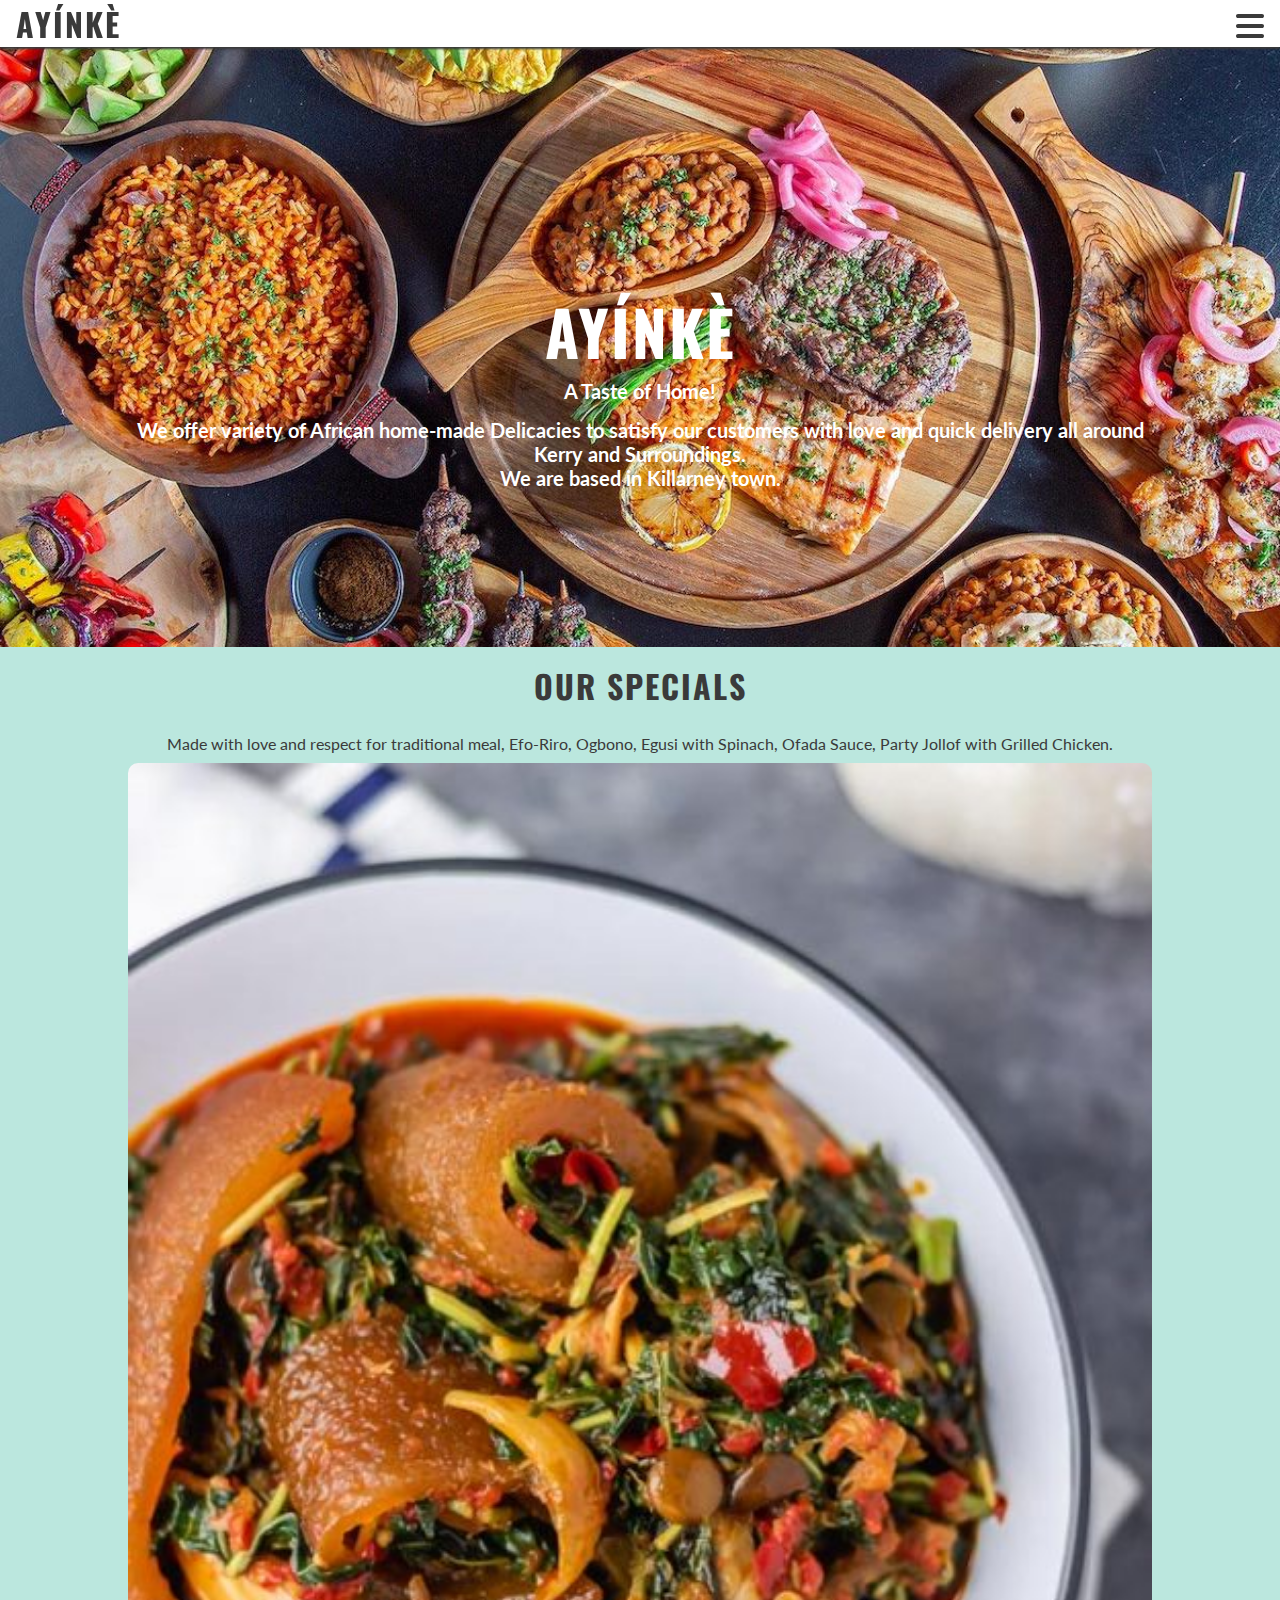
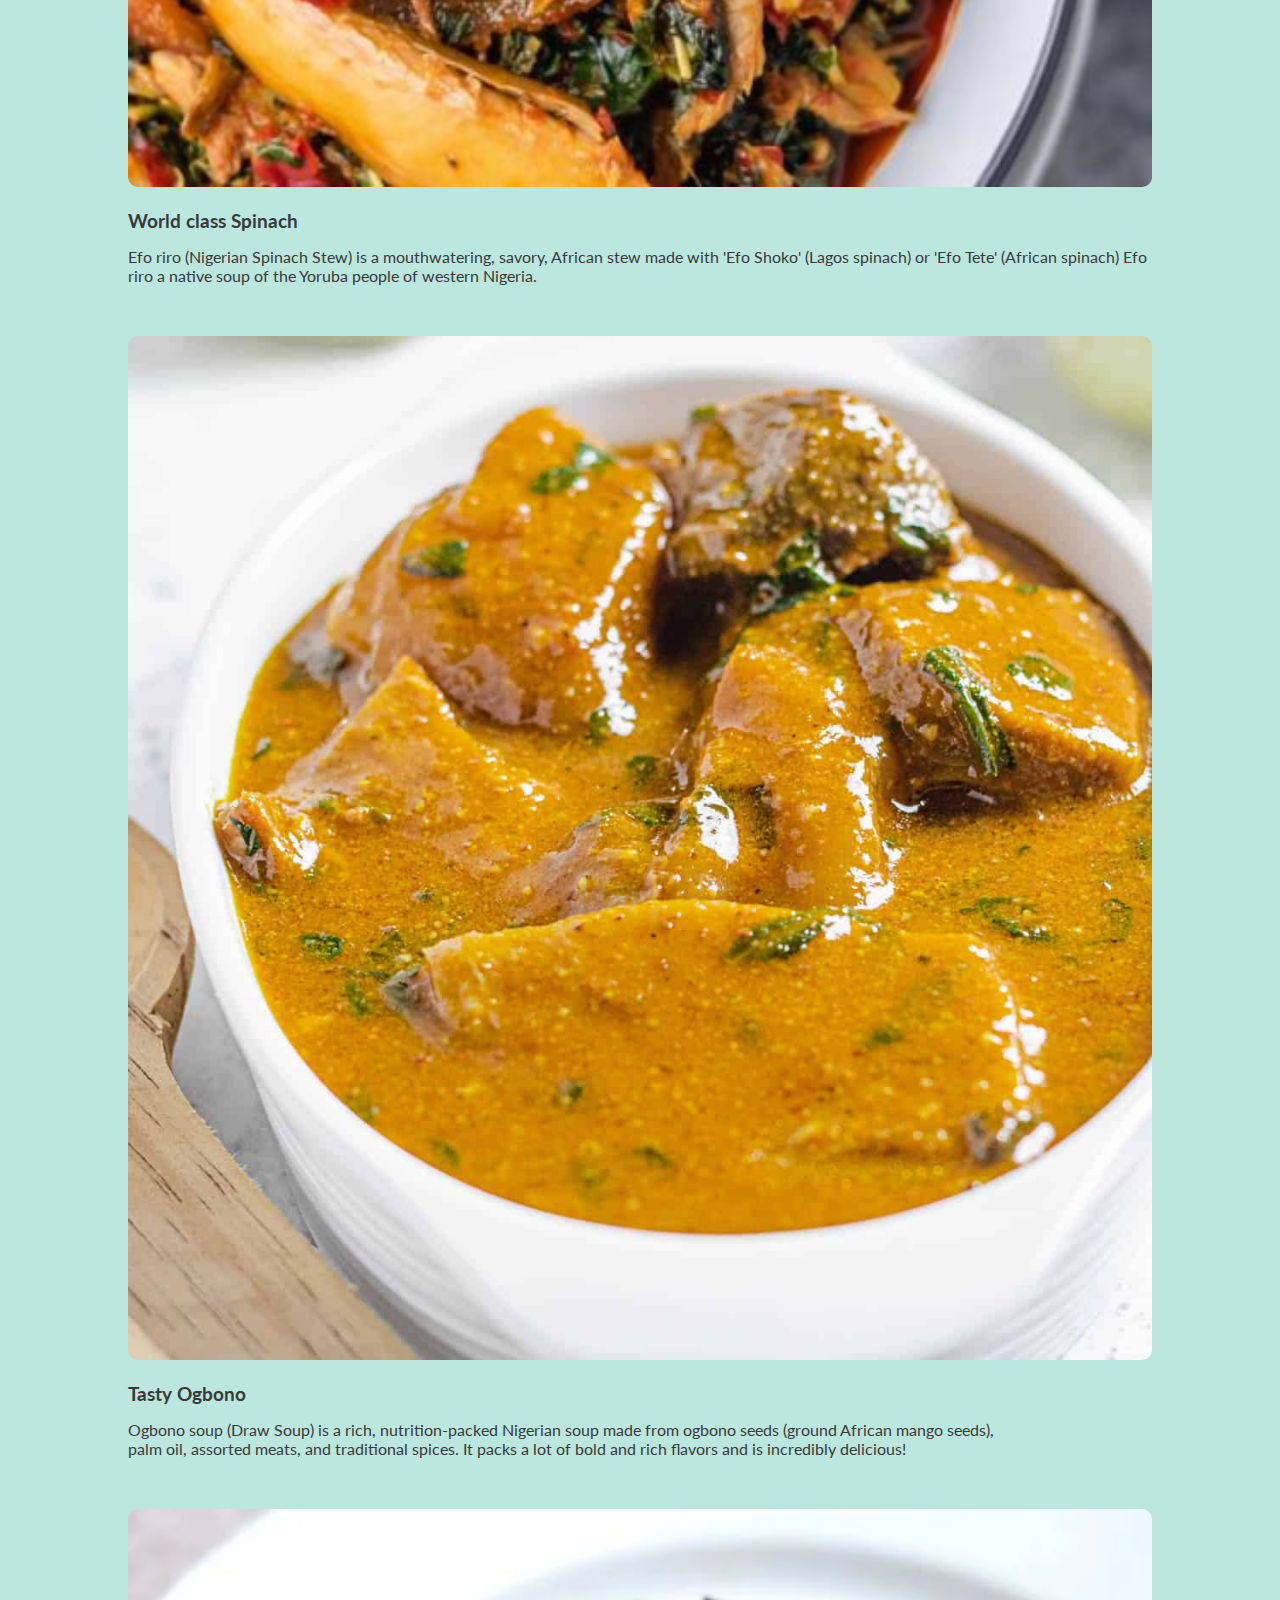
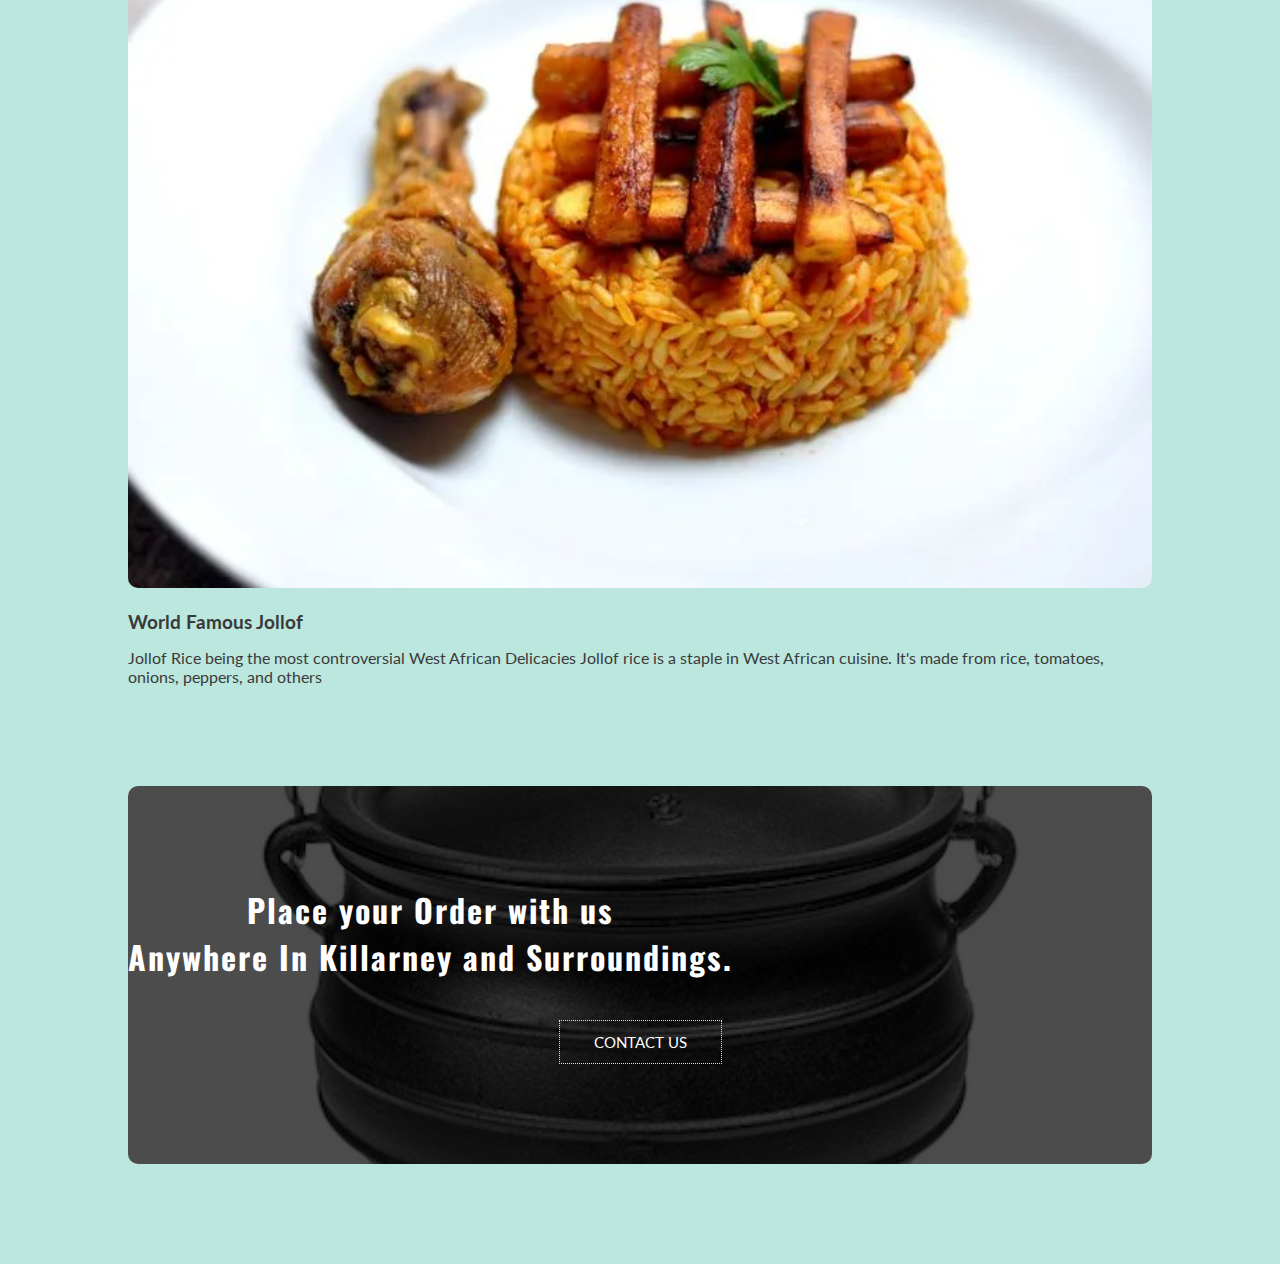
==== index.html @ ab4b932a "add CTA and button and style" ====
<!DOCTYPE html>
<html lang="en">

<head>
    <meta charset="UTF-8">
    <meta http-equiv="X-UA-Compatible" content="IE=edge">
    <meta name="description"
        content="african food, African restaurant in Killarney, Nigerian food, jollof, buy african food in Killarney">
    <meta name="keywords"
        content="Jollof,restaurant,food,Semo,African shop, african food, Poundo Yam, best african restaurant">
    <meta name="viewport" content="width=device-width, initial-scale=1.0">
    <title>Ayínkè</title>

    <!-- Font-Awesome -->
    <link rel="stylesheet" href="https://cdnjs.cloudflare.com/ajax/libs/font-awesome/6.4.0/css/all.min.css">
    <!-- FavIcon -->
    <link rel="apple-touch-icon" sizes="180x180" href="assets/favicon_io/apple-touch-icon.png">
    <link rel="icon" type="image/png" sizes="32x32" href="assets/favicon_io/favicon-32x32.png">
    <link rel="icon" type="image/png" sizes="16x16" href="assets/favicon_io/favicon-16x16.png">
    


    <!-- STYLESHEET -->
    <link rel="stylesheet" href="assets/css/style.css">
</head>

<body>
    <!-- Header -->
    <header>
        <a href="index.html">
            <h1 id="logo">Ayínkè</h1>
        </a>
        <input type="checkbox" id="nav-toggle" name="nav-toggle">
        <label for="nav-toggle" class="nav-toggle-label"><i class="fa-solid fa-bars"></i></label>
        <nav>
            <ul id="menu">
                <li><a href="index.html" class="active">Home</a></li>
                <li><a href="#">Menu</a></li>
                <li><a href="#">Contact</a></li>
                <li><a href="#">About us</a></li>
            </ul>
        </nav>
    </header>

    <!-- Main Content -->
    <main>
        <section id="hero">
            <div id="cover-text">
                <h1>Ayínkè</h1>
                <span>A Taste of Home!</span>
                <p>We offer variety of African home-made Delicacies to satisfy our customers with love and quick
                    delivery
                    all around Kerry and Surroundings.<br> We are based in Killarney town.</p>
            </div>

        </section>

        <section class="specials">
            <h1>Our Specials</h1>
            <p>Made with love and respect for traditional meal, Efo-Riro, Ogbono, Egusi with Spinach, Ofada Sauce, Party Jollof with Grilled Chicken.</p>
            <div class="row">
                <div class="specials-col">
                    <img src="assets/images/eforiro.webp" alt="Efo-Riro">
                    <h3>World class Spinach</h3>
                    <p> Efo riro (Nigerian Spinach Stew) is a mouthwatering, savory, African stew made with 'Efo Shoko'
                       (Lagos spinach) or 'Efo Tete' (African spinach) Efo riro a native soup of the Yoruba people of western Nigeria. </p>
                </div>
    
                <div class="specials-col">
                    <img src="assets/images/Ogbono-soup.webp" alt="ogbono-soup">
                    <h3>Tasty Ogbono</h3>
                    <p>Ogbono soup (Draw Soup) is a rich, nutrition-packed Nigerian soup made from ogbono seeds (ground
                        African mango seeds), <br> palm oil, assorted meats, and traditional spices. It packs a lot of bold
                        and rich flavors and is incredibly delicious!</p>
                </div>
    
                <div class="specials-col">
                    <img class="jollof-img" src="assets/images/partyJollof.webp" alt="jollofRice-img">
                    <h3>World Famous Jollof</h3>
                    <p>Jollof Rice being the most controversial West African Delicacies
                        Jollof rice is a staple in West African cuisine. It's made from rice, tomatoes, onions, peppers, and
                        others</p>
                </div>
    
            </div>
    
        </section>

        <!-- CTA -->

        <section class="cta">
            <h1>Place your Order with us <br> Anywhere In Killarney and Surroundings.</h1>
            <a href="contact.html" class="btn">CONTACT US</a>
        </section>
    </main>


    <!-- Footer -->
    <footer>
        
    </footer>
</body>

</html>
---- assets/css/style.css ----
/* Google font import*/

@import url('https://fonts.googleapis.com/css2?family=Lato:wght@300&family=Montserrat:wght@100;300;400;900&family=Oswald:wght@200;300;400;500;600;700&family=Poppins:wght@100;300;400;500;600;700&family=Ubuntu:wght@300;400;700&display=swap');
/* Asterisk Wildcard Selector to override browser default styles */

* {
    padding: 0;
    margin: 0;
    box-sizing: border-box;
}


:root {

    --primaryColor: linear-gradient(rgba(122, 226, 162, 0.998), rgba(80, 151, 123, 0.88));
    --headerColor: linear-gradient(45deg, rgba(74, 80, 74, 0.916), rgb(33, 67, 33), green);
    --footerColor: #3a3a3a;
    --textColor: #fff;
    --text-box-color: rgba(253, 253, 253, 0.878);
    /* --secondaryTextColor:#f1efef ;*/
    --font-size: 2.5rem !important;
    --AccentGreen: #95f4ab;

    /* Hover shadow */
    --filter-Shadow: drop-shadow(0 0 20px rgba(0, 0, 0, 0.2));


    /* ALIGNMENT */
    --textCenterAlign: center;
    --textRightAlign: right;
    --textLeftAlign: left;

    --display-flex: flex;
    --JC-spaceBtw: space-between;
    --JC-spaceArd: space-around;
    --AlignItems-Baseline: baseline;
    --AlignItems-Center: center;

}

.header-Custom {
    --headerColor: linear-gradient(45deg, rgba(74, 80, 74, 0.916), rgb(33, 67, 33), green);
    --textAlign: center;
    --JC-spaceBtw: space-between;
    --JC-spaceArd: space-around;
    --BG-Color: #ffffff;





}

body {
    /* min-height allows  to strecth larger than Heigth of screen when theres enough content on the screen ; */
    min-height: 100vh;
    display: flex;
    flex-direction: column;
    /* Generic project styles */
    background: #bbe7de;
    color: #3a3a3a;
    font-family: 'Lato', sans-serif;

}

/* HEADER */
header {
    background-color: #fff;
    position: fixed;
    width: 100%;
    z-index: 99;
    padding-inline: 1rem;
    box-shadow: 0 2px 2px var(--footerColor);

    /* To set the toggle add a display flex to here and JC-sBtw */
    display: var(--display-flex);
    justify-content: var(--JC-spaceBtw);
    align-items: var(--AlignItems-Baseline);


}

header a {
    text-decoration: none;
    color: var(--primaryColor);

}

h1{
    display: var(--display-flex);
    text-transform: uppercase;
    color: var(--headerColor);
    font-family: 'Oswald', sans-serif;
    letter-spacing: 2px;
    align-items: var(--AlignItems-Center);
}

#menu{
    letter-spacing: 4px;
    list-style: none;
    font-size: 110%;
    font-weight: 250;

}
#menu >li{
    margin-bottom: 1em;
}

/* NavBar style with toggle dropdown */
/* Add Top: 100% to tell nav to start from bottom of Parent bcos we add flex to the header */
nav{
    position: absolute;
    background-color: inherit;
    width: 100%;
    left: 0;
    padding-inline: 1rem;
    box-shadow: 0 2px 2px var(--footerColor);
    display: none;
    top: 100%;

}

/* NAV Toggle */
#nav-toggle:checked~nav{
    display: block;
}
#nav-toggle{
    display: none;
}
.nav-toggle-label{
    /* cursor: pointer; */
    font-size: 2rem;
    font-weight:100;
}
.active{
    border-bottom: 1px solid var(--footerColor);
}

/* MAIN */
main {
    /* Make main take up Surplus space and push footer down */
    margin-top: 47px;
    flex: 1 0 auto;

}
#hero{
    background: url("../images/hero.webp") no-repeat center center/cover;
    height: 600px;
    width: 100%;
    position: relative;

}
#cover-text {
    
    font-size: 130%;
    position: absolute;
    width: 80%;
    /* color: var(--text-box-color); */
    top: 50%;
    left: 50%;
    transform: translate(-50%, -50%);
    text-align: var(--textCenterAlign);
}

#cover-text h1 {
    display: block;
    color: #fff;
    padding-inline: 15px;
    font-size: 62px;
    line-height: 1.5em;
    margin-top: 90px;

}

#cover-text p, #cover-text span{
    color: #fff;
    font-size: 20px;
    font-weight: bold;

}

/* SPECIALS  */

.specials {
    width: 80%;
    margin: auto;
    text-align: var(--textCenterAlign);
}



.specials-col {
    flex-basis: 31%;
    border-radius: 10px;
    margin-bottom: 5%;
    text-align: var(--textLeftAlign);

}

.specials-col img {
    width: 100%;
    border-radius: 10px;
}

.specials-col p {
    padding-block: 0;
}

.specials-col h3 {
    margin-top: 20px;
    margin-bottom: 15px;
    text-align: var(--textLeftAlign);
}
.specials h1, p{
    margin-top: 5px;
    display: block;
    padding-block: 10px;
    
    /* text-align: center; */
}

/* CTA */

.cta {
    margin: 100px auto;
    width: 80%;
    background-position: center;
    background-size: cover;
    border-radius: 10px;
    padding: 100px 0;
    text-align: var(--textCenterAlign);
    background-image: linear-gradient(rgba(0, 0, 0, 0.7), rgba(0, 0, 0, 0.7)), url("../images/AfricanPot.webp");
}

.cta h1 {
    text-transform:none;
    color: #fff;
    margin-bottom: 40px;
    padding: 0;
}
.btn {
    display: inline-block;
    text-decoration: none;
    color: #fff;
    border: 1px dotted var(--text-box-color);
    padding: 12px 34px;
    font-size: 15px;
    background: transparent;
    position: relative;
    cursor: pointer;

}

.btn:hover {
    border: 1px solid var(--primaryColor);
    background: #bbe7de;
    transition: 1s;

}




footer {
    color: red;
}
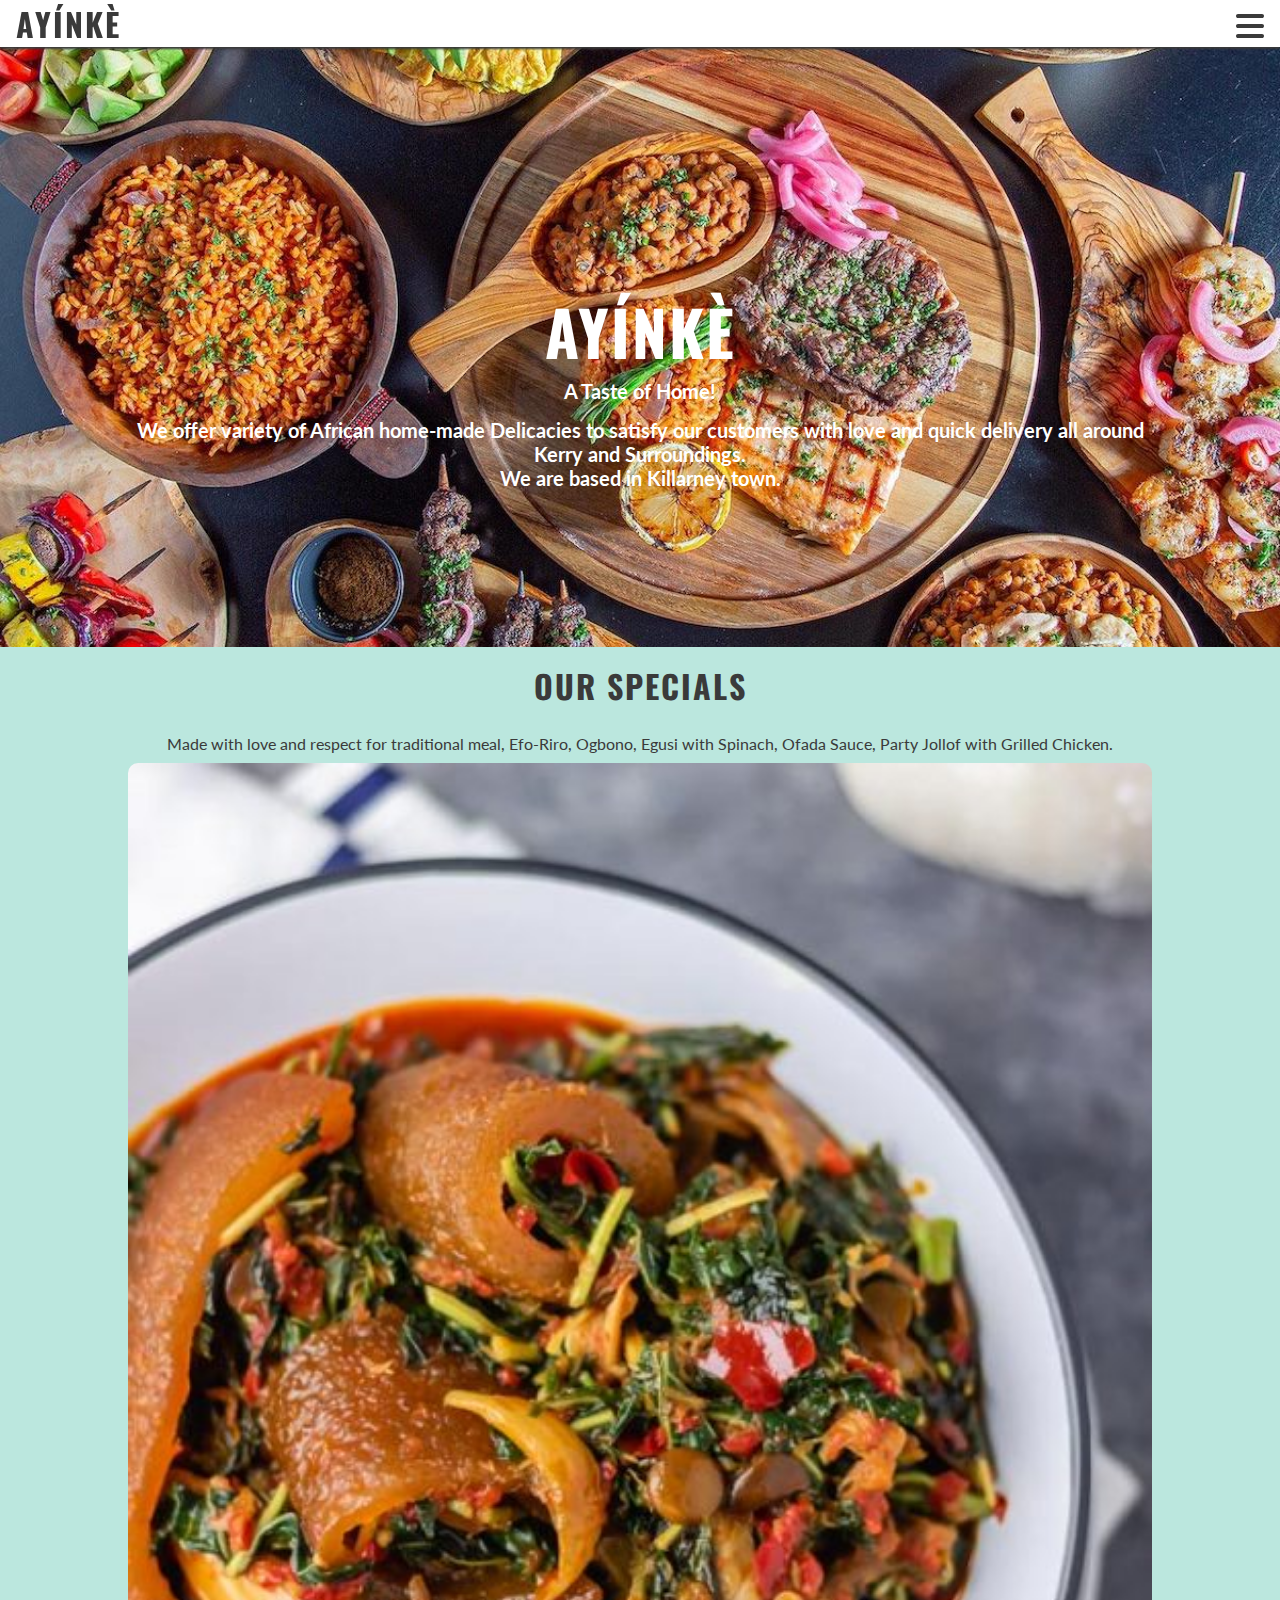
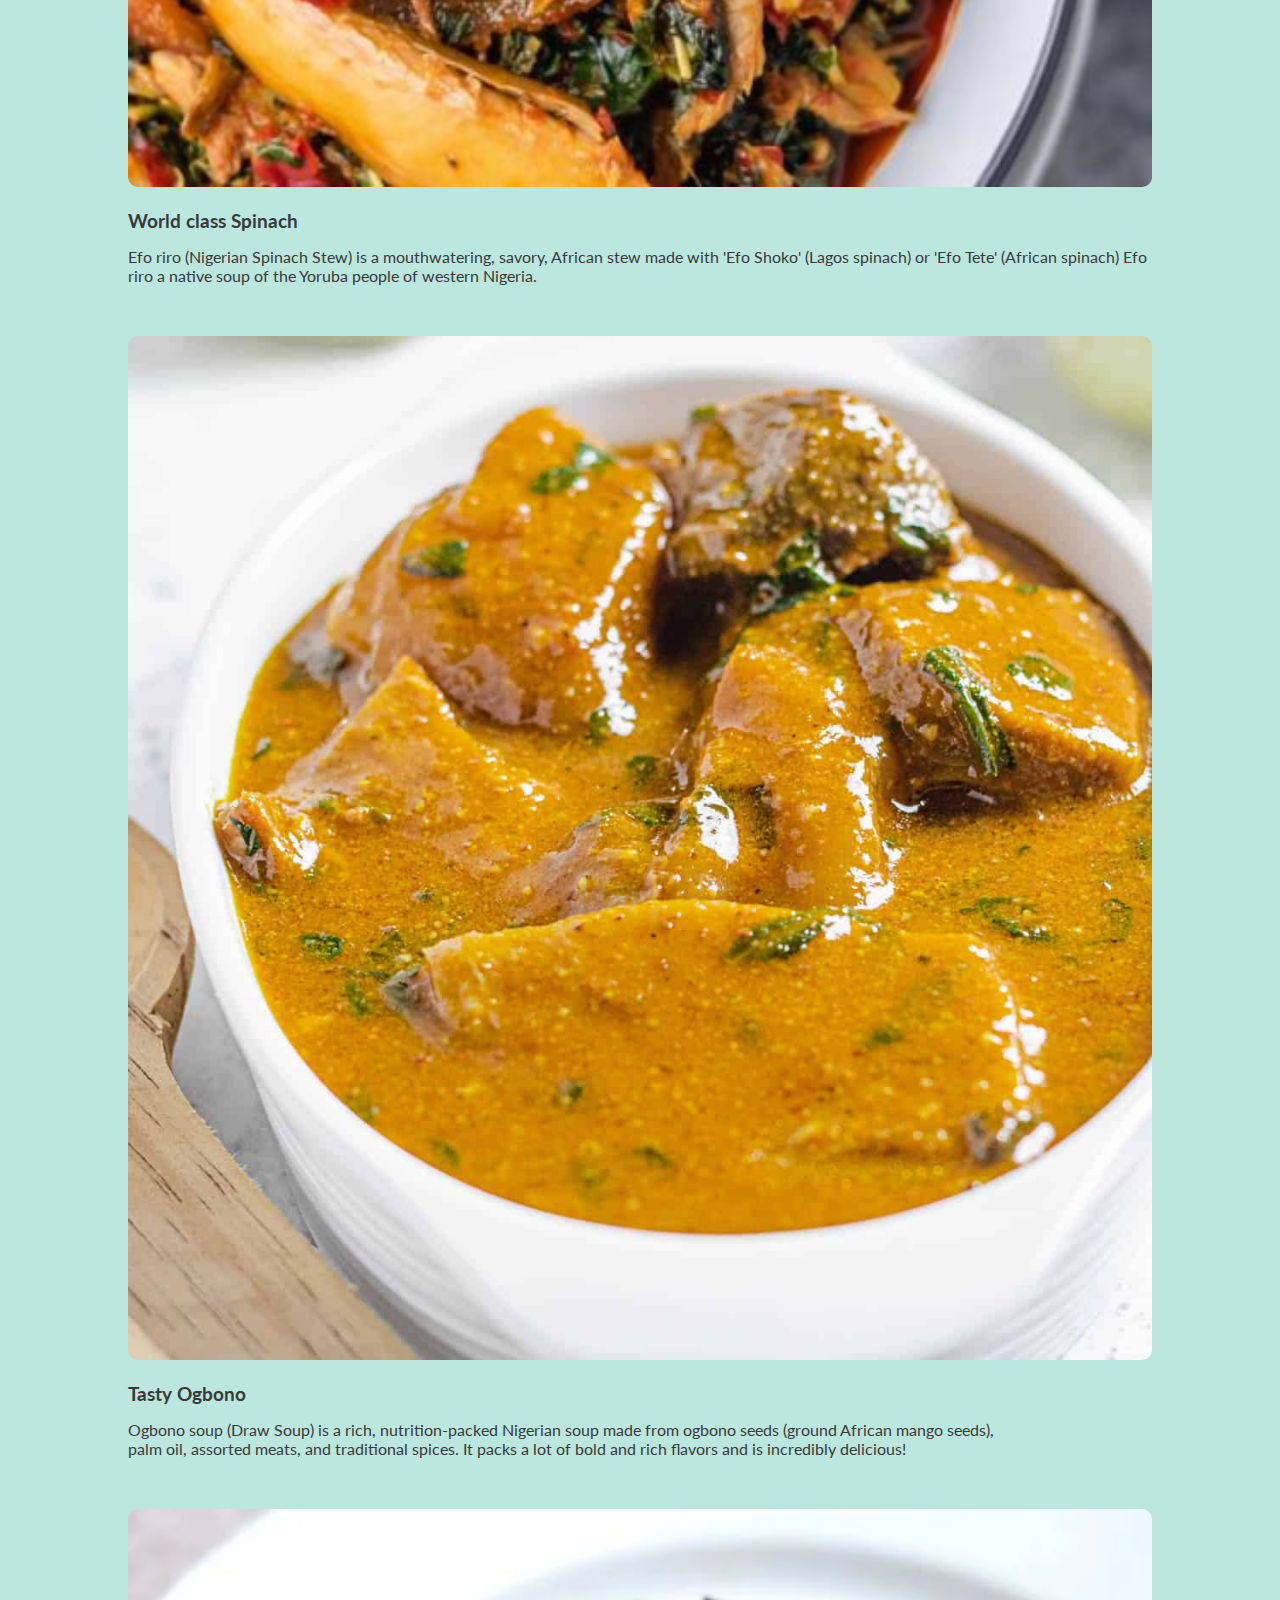
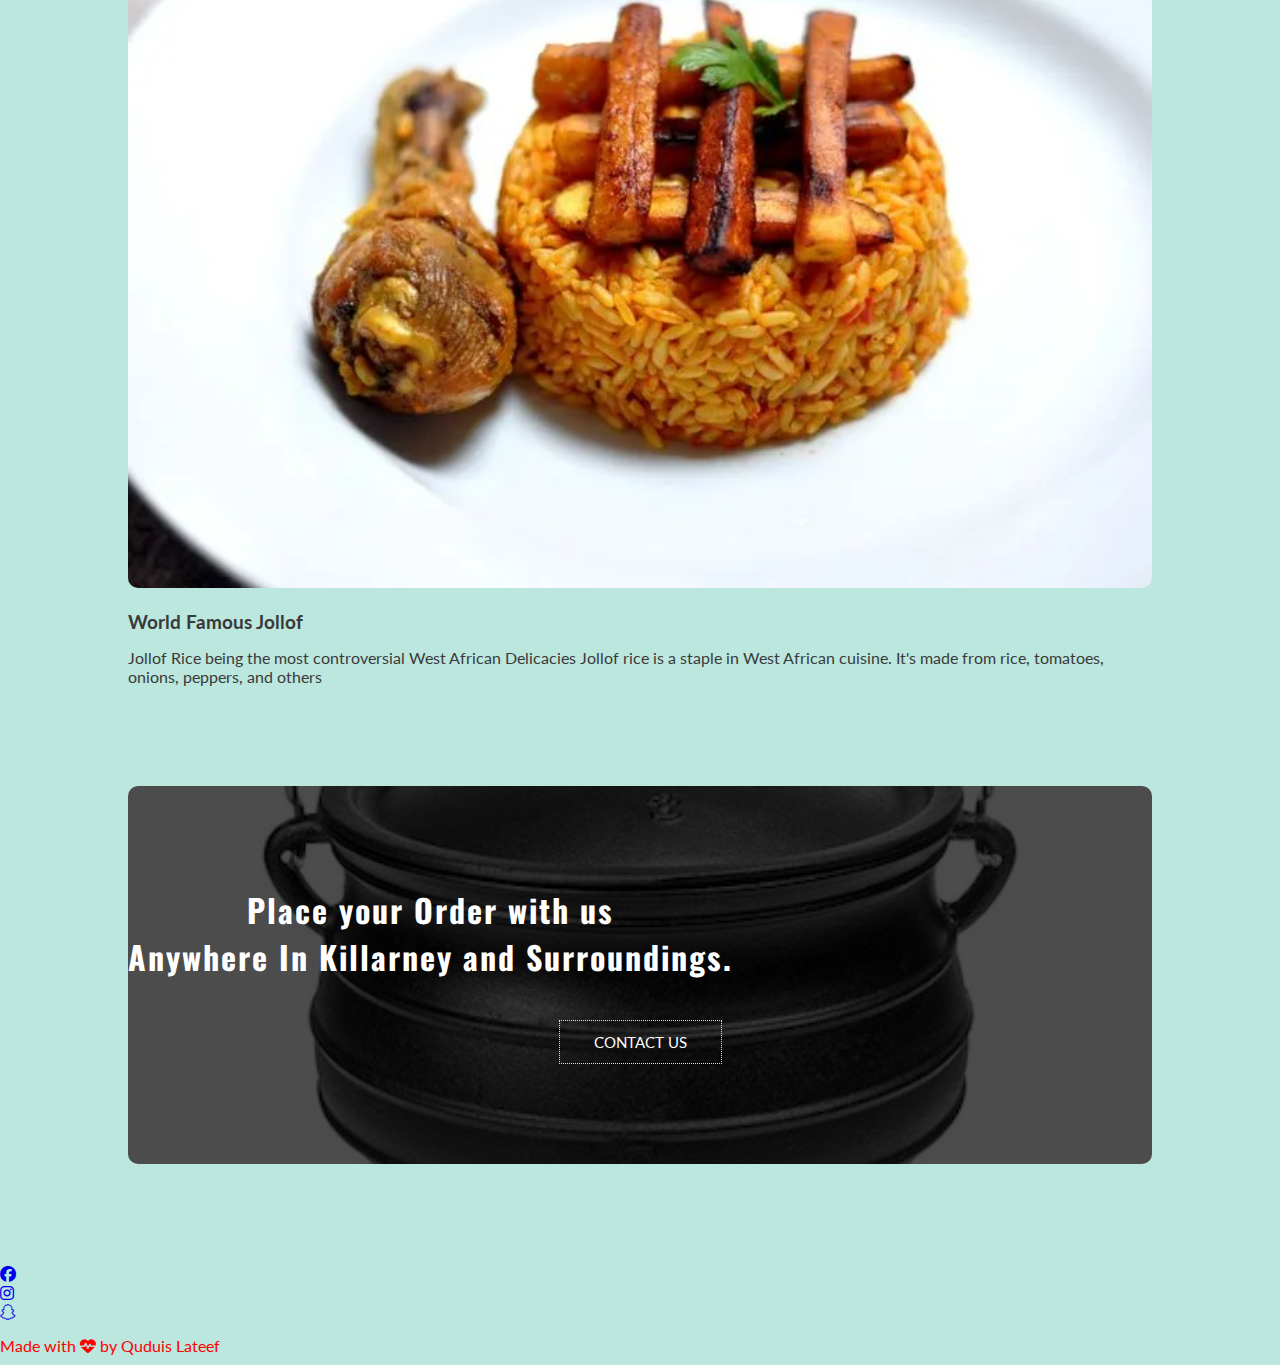
==== commit fa4b66c3: "added footer and social media Icons" ====
--- a/index.html
+++ b/index.html
@@ -96,7 +96,20 @@
 
 
     <!-- Footer -->
-    <footer>
+    <footer class="footer">
+        <ul id="social-networks">
+            <li><a href="https://facebook.com" rel="no opener" target="_blank"
+                    aria-label="Visit our Facebook page(opens in a new tab)"> <i
+                        class="fa fa-brands fa-facebook"></i></a></li>
+            <li><a href="https://instagram.com" rel="no opener" target="_blank"
+                    aria-label="Visit our Instagram page(opens in a new tab)"> <i
+                        class="fa fa-brands fa-instagram"></i></a></li>
+            <li><a href="https://snapchat.com" rel="no opener" target="_blank"
+                    aria-label="Visit our SnapChat page(opens in a new tab)"> <i
+                        class="fa fa-brands fa-snapchat-ghost"></i></a></li>
+
+        </ul>
+        <p>Made with <i class="fa fa-heart-pulse"></i> by Quduis Lateef</p>
         
     </footer>
 </body>
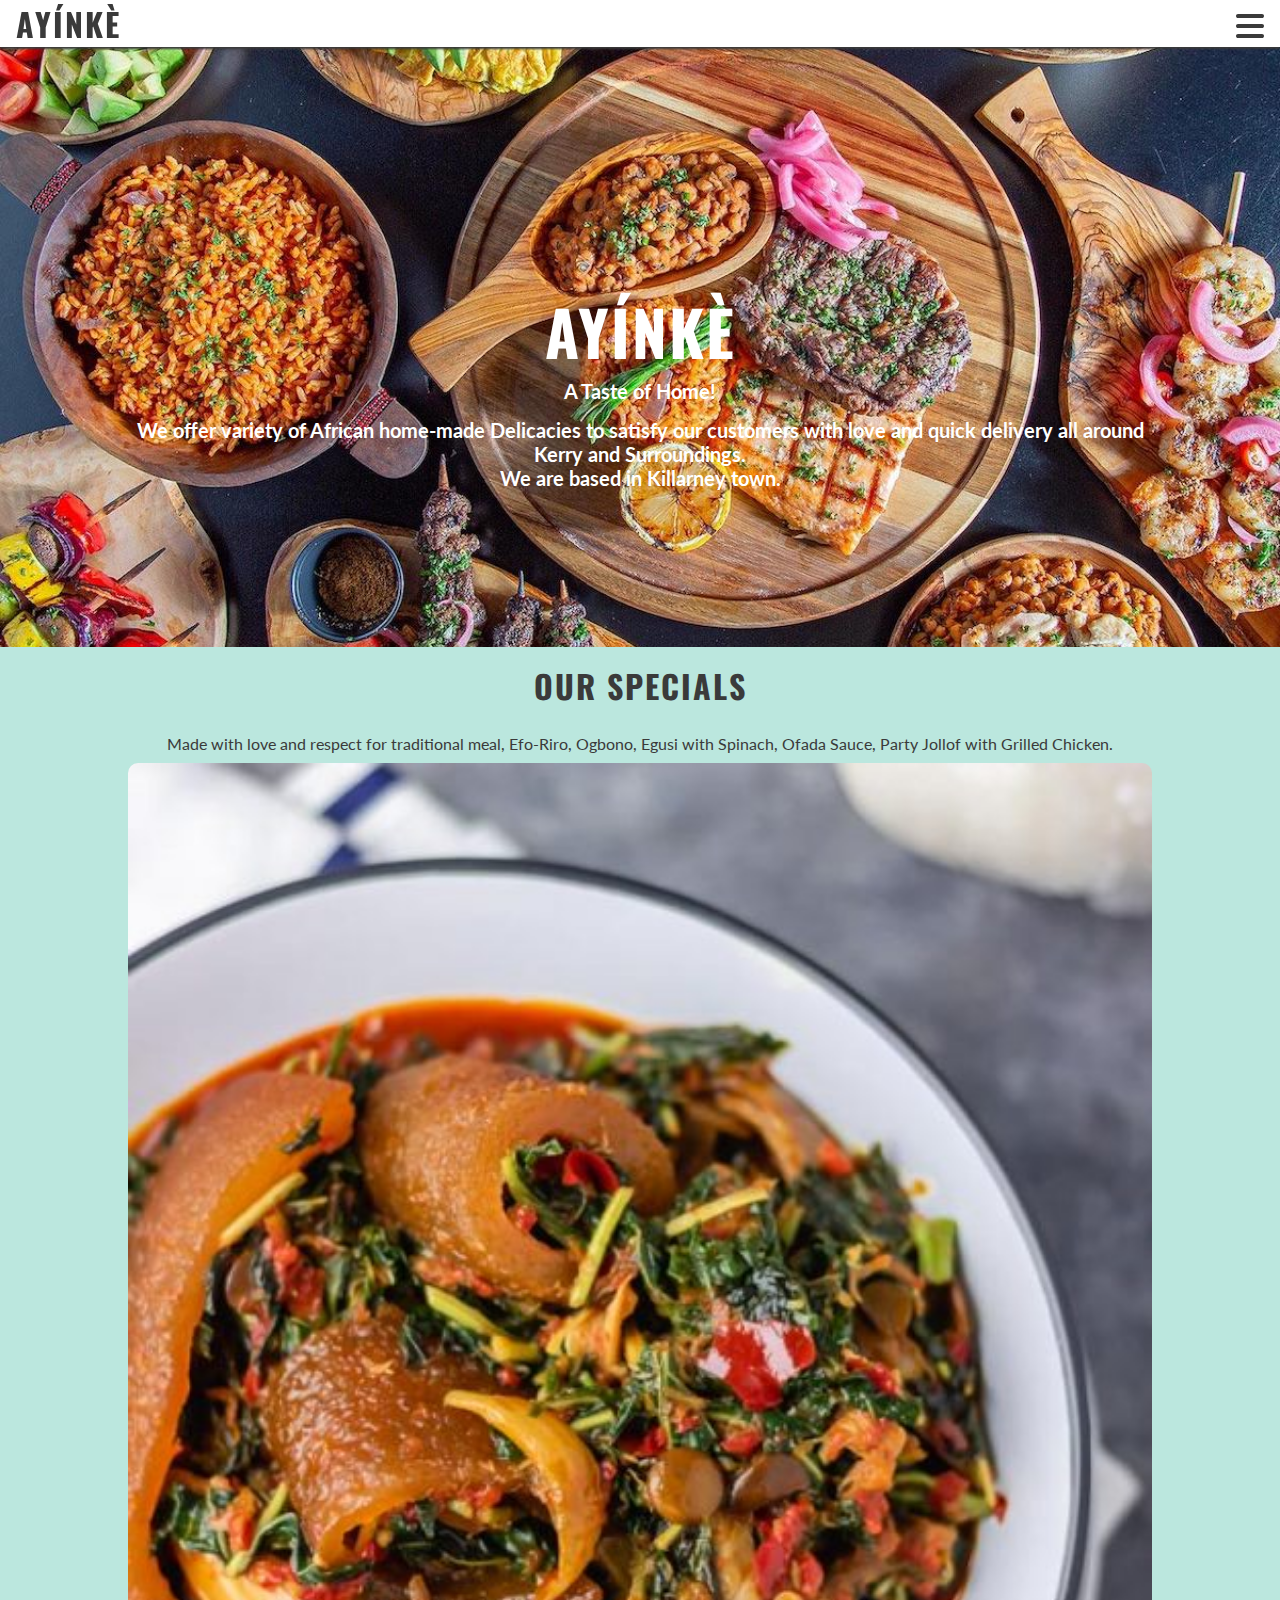
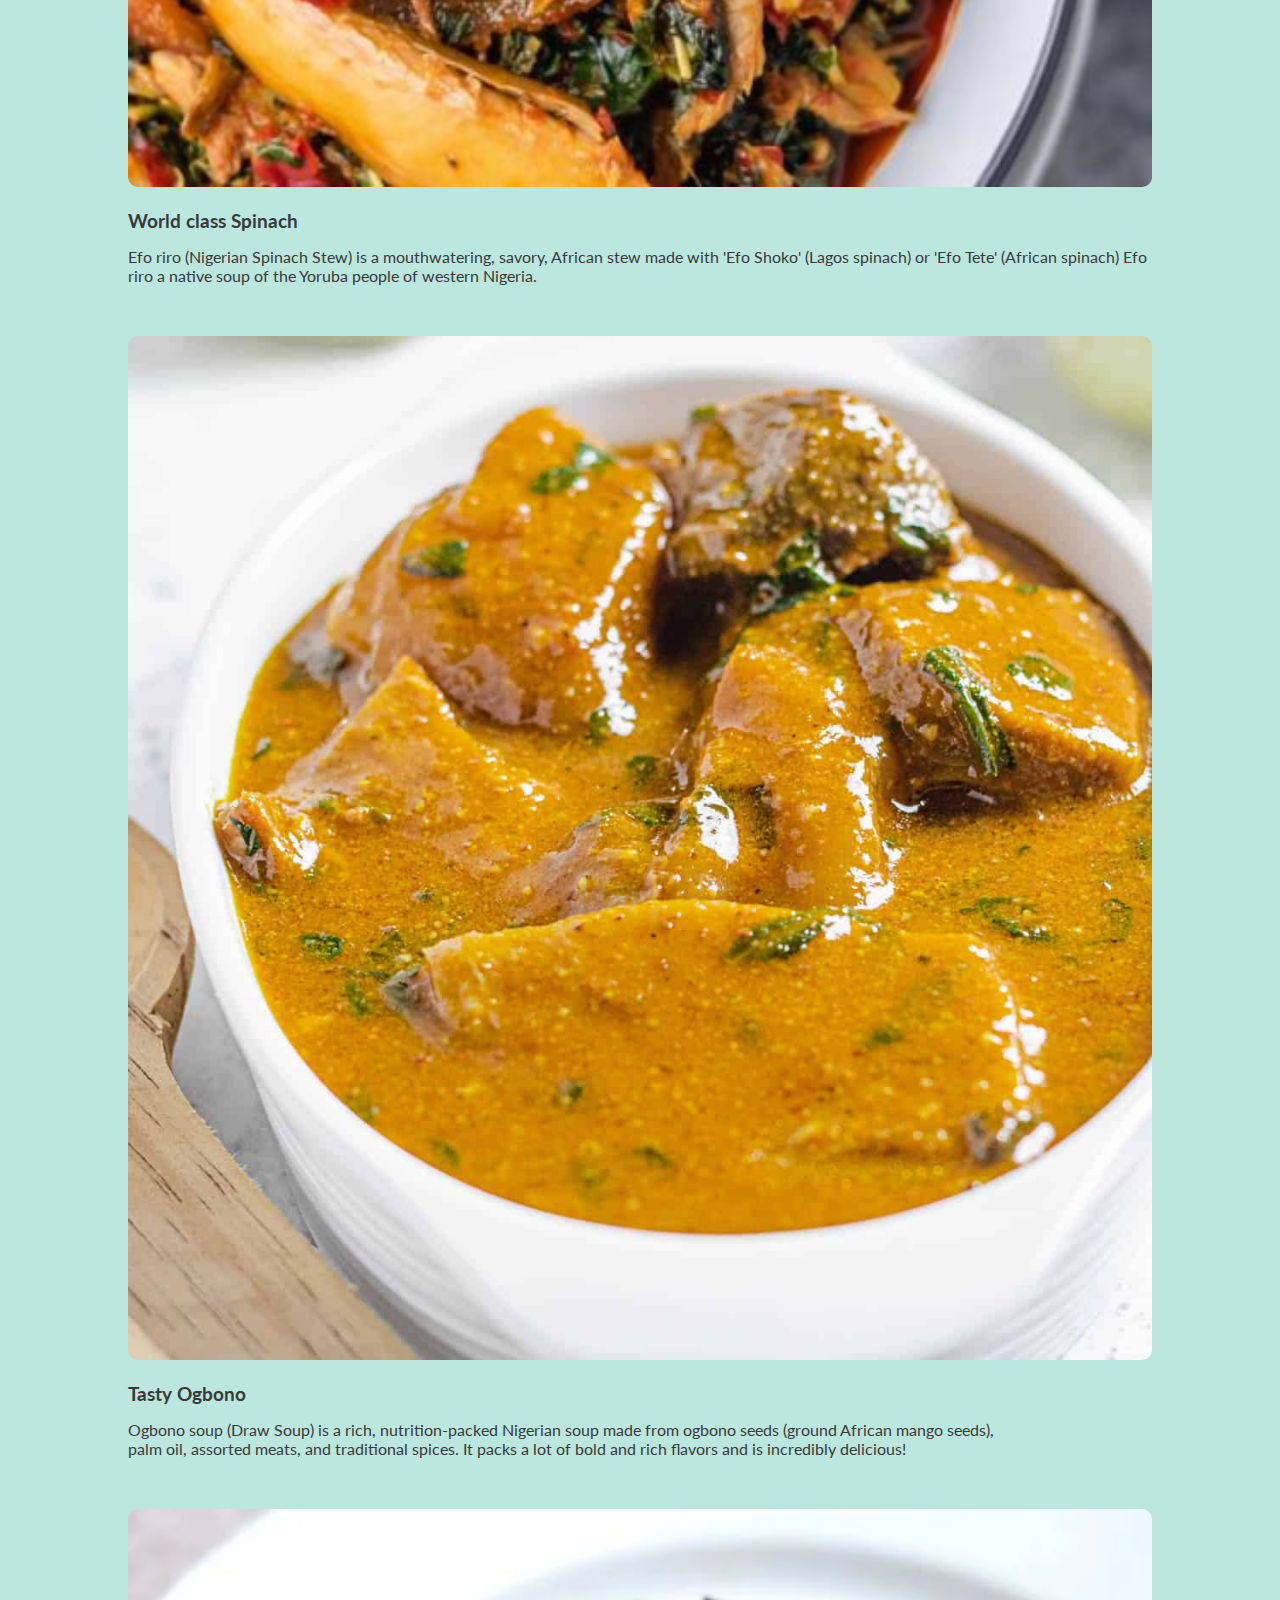
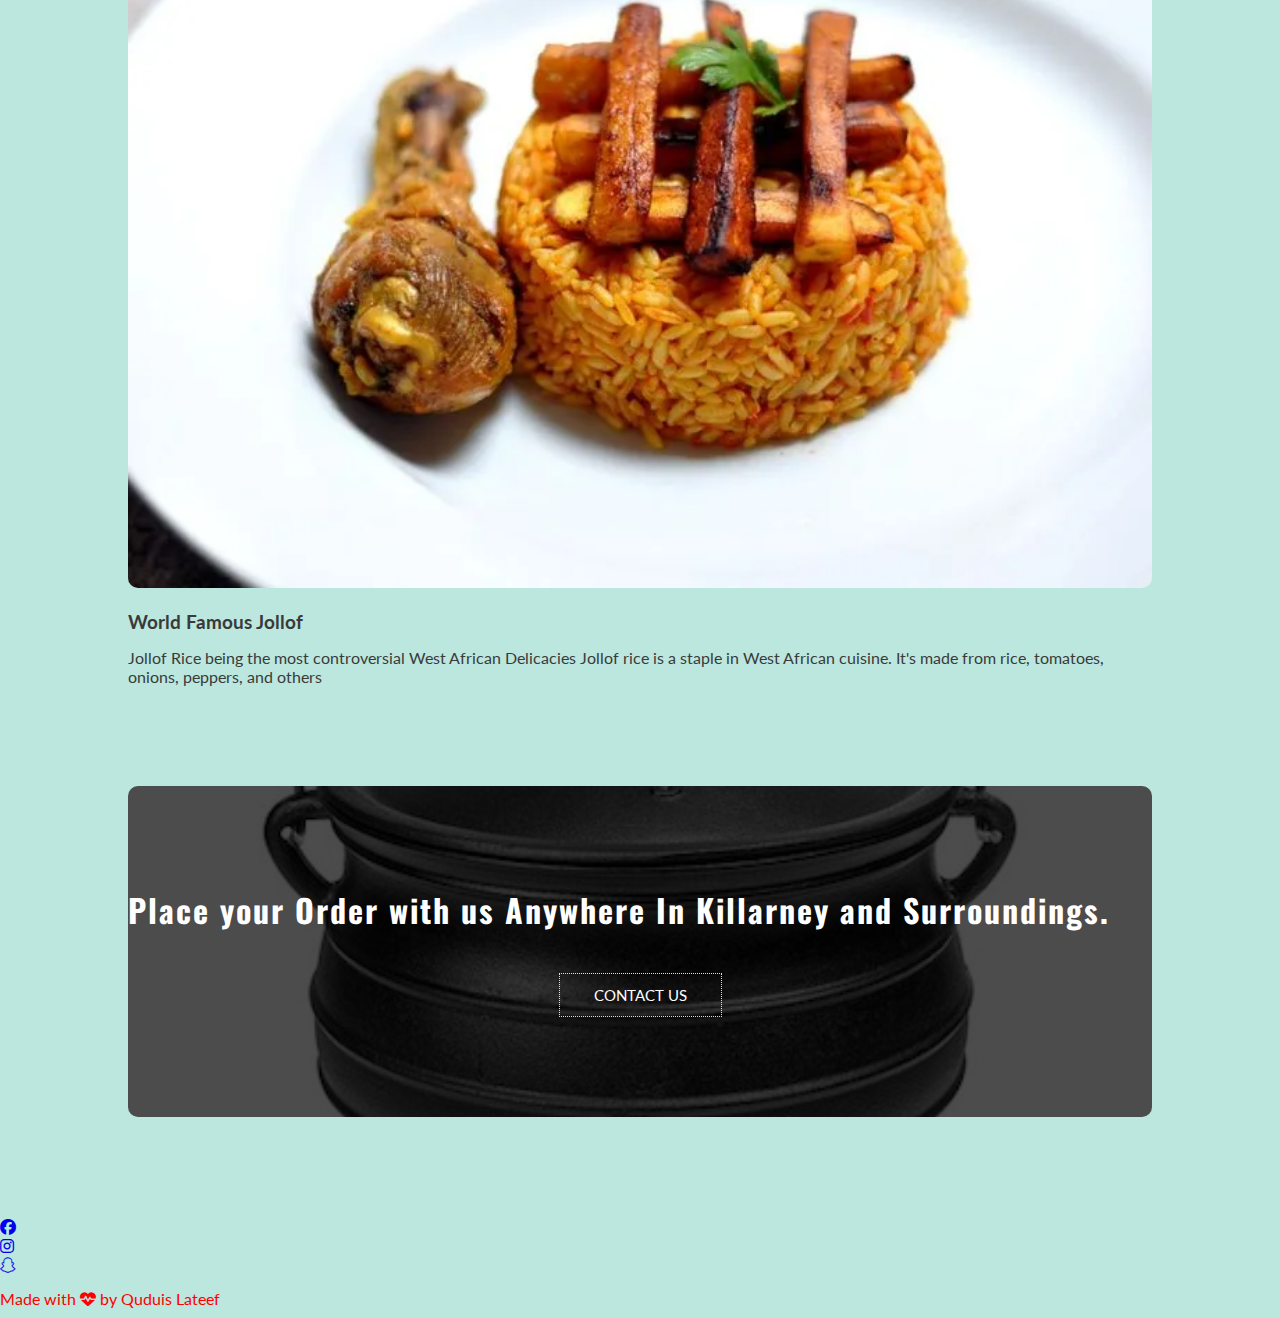
==== commit 30a1b544: "add contact,menu,about section & link to homepage" ====
--- a/index.html
+++ b/index.html
@@ -35,9 +35,9 @@
         <nav>
             <ul id="menu">
                 <li><a href="index.html" class="active">Home</a></li>
-                <li><a href="#">Menu</a></li>
-                <li><a href="#">Contact</a></li>
-                <li><a href="#">About us</a></li>
+                <li><a href="menu.html">Menu</a></li>
+                <li><a href="contact.html">Contact</a></li>
+                <li><a href="about.html">About us</a></li>
             </ul>
         </nav>
     </header>
@@ -89,7 +89,7 @@
         <!-- CTA -->
 
         <section class="cta">
-            <h1>Place your Order with us <br> Anywhere In Killarney and Surroundings.</h1>
+            <h1>Place your Order with us Anywhere In Killarney and Surroundings.</h1>
             <a href="contact.html" class="btn">CONTACT US</a>
         </section>
     </main>
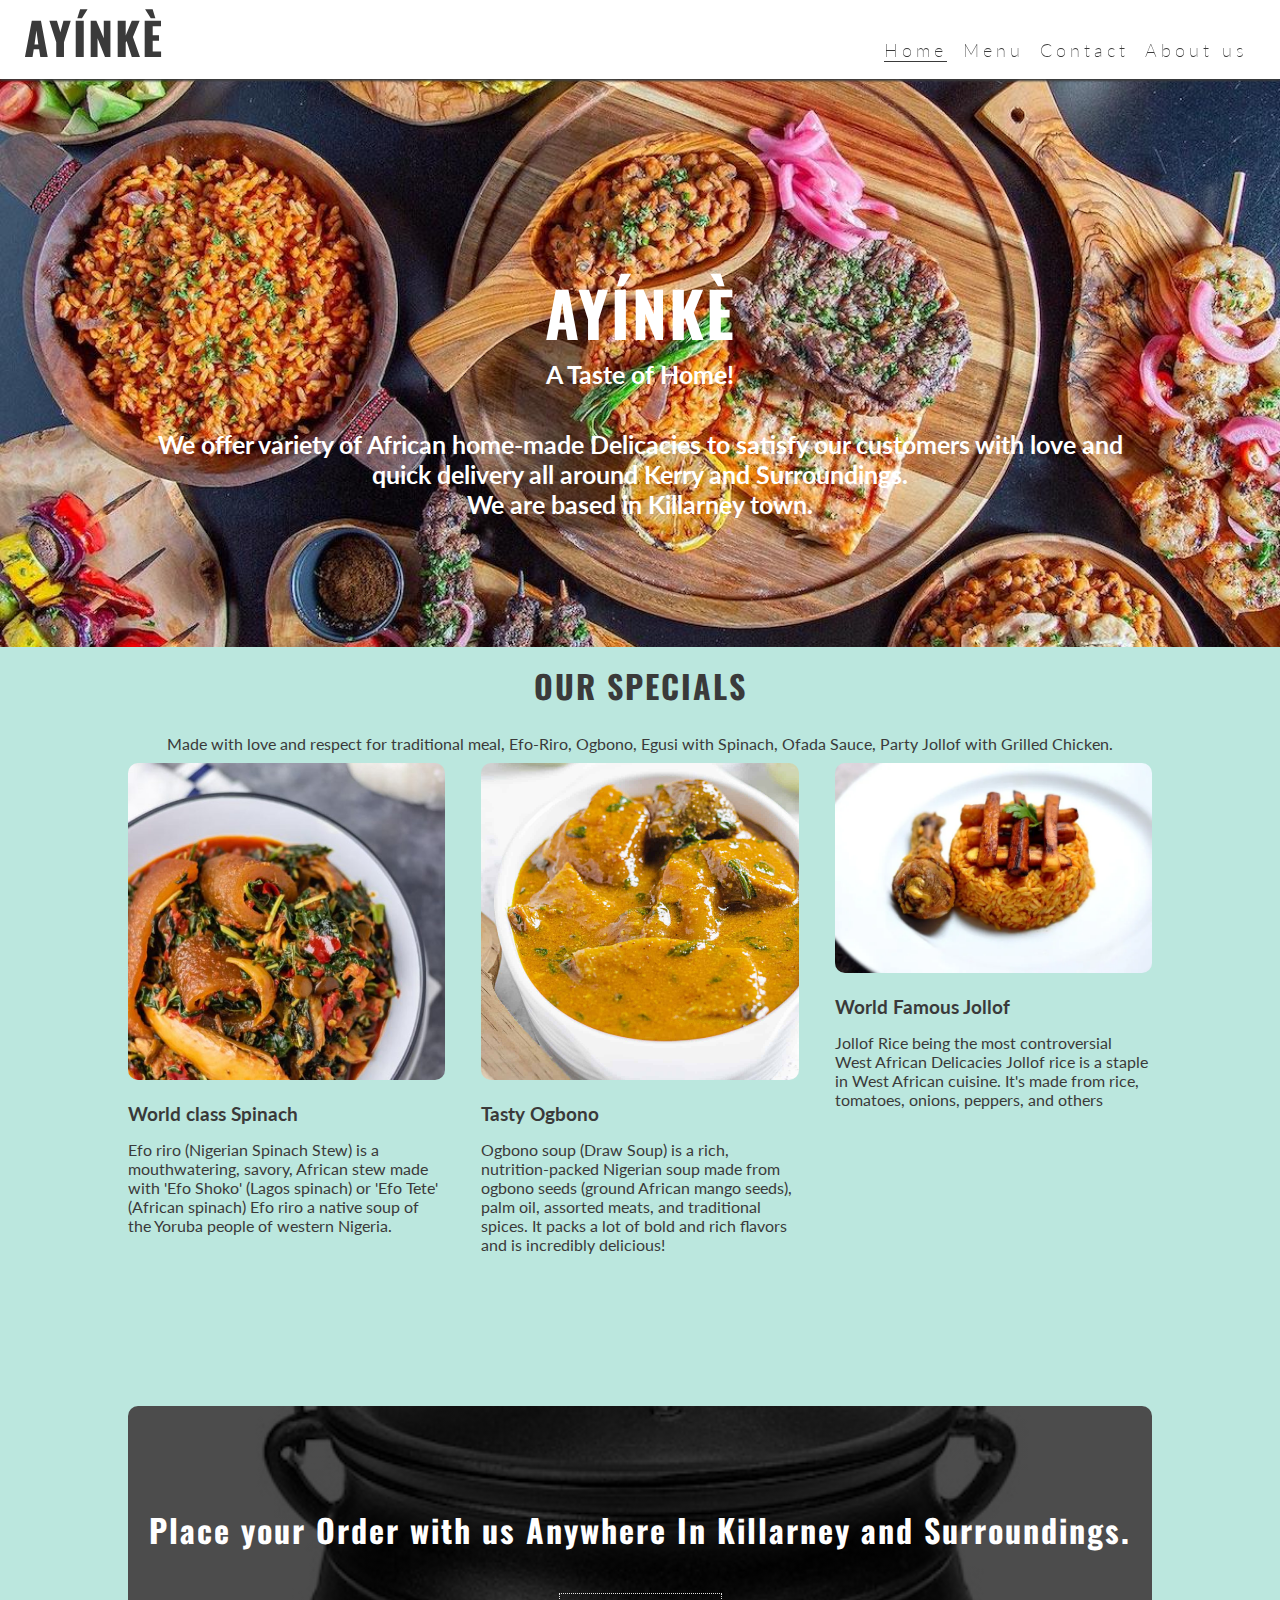
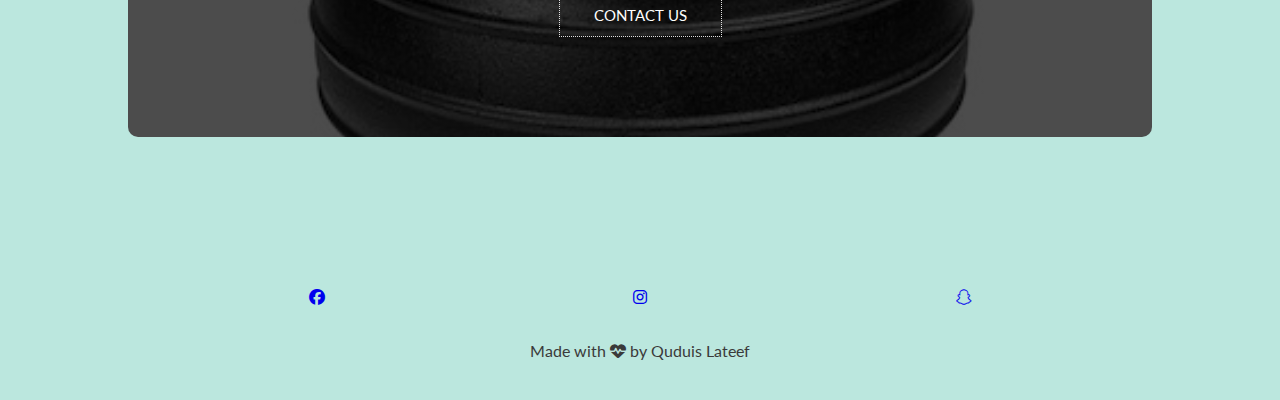
==== commit 55083219: "added class active to contact page" ====
--- a/index.html
+++ b/index.html
@@ -1,6 +1,5 @@
 <!DOCTYPE html>
 <html lang="en">
-
 <head>
     <meta charset="UTF-8">
     <meta http-equiv="X-UA-Compatible" content="IE=edge">
@@ -17,8 +16,6 @@
     <link rel="apple-touch-icon" sizes="180x180" href="assets/favicon_io/apple-touch-icon.png">
     <link rel="icon" type="image/png" sizes="32x32" href="assets/favicon_io/favicon-32x32.png">
     <link rel="icon" type="image/png" sizes="16x16" href="assets/favicon_io/favicon-16x16.png">
-    
-
 
     <!-- STYLESHEET -->
     <link rel="stylesheet" href="assets/css/style.css">
--- a/assets/css/style.css
+++ b/assets/css/style.css
@@ -44,9 +44,6 @@
     --JC-spaceBtw: space-between;
     --JC-spaceArd: space-around;
     --BG-Color: #ffffff;
-
-
-
 
 
 }
@@ -137,6 +134,7 @@
 }
 
 /* MAIN */
+
 main {
     /* Make main take up Surplus space and push footer down */
     margin-top: 47px;
@@ -258,9 +256,188 @@
 
 }
 
-
-
-
-footer {
-    color: red;
-}+/* ----contact us page---- */
+
+.location{
+    width: 80%;
+    margin: auto;
+    padding: 80px 0;
+
+}
+.location iframe{
+    width: 100%;
+}
+.contact-us{
+    width: 80%;
+    margin: auto;
+}
+.contact-col{
+    flex-basis: 48%;
+    margin-bottom: 30px;
+}
+.contact-col div{
+    display: flex;
+    align-items: center;
+    margin-bottom: 40px;
+}
+.contact-col .fa{
+    color: #3a3a3a;
+    font-size: 28px;
+    margin: 10px;
+    margin-right: 30px;
+}
+.contact-col div p{
+    padding: 0;
+}
+.contact-col div h5{
+    font-size: 16px;
+    margin-bottom: 5px;
+    color: #555;
+    font-weight: 400;
+}
+.contact-col input, .contact-col textarea{
+    width: 100%;
+    padding: 15px;
+    border: 1px soild #ccc;
+    margin-bottom: 17px;
+    outline: none;
+    box-sizing: border-box;
+}
+/* SUB-HEADER */
+.sub-header {
+    background: url("../images/hero.webp") no-repeat center center/cover;
+    height: 200px;
+    width: 100%;
+    position: relative;
+    display: flex;
+    justify-content: var(--AlignItems-Center);
+    font-size: 150%;
+    font-weight: 400;
+
+
+}
+
+.sub-header h1{
+    margin-top: 80px;
+}
+
+
+
+
+
+/* FOOTER */
+
+.footer {
+    width: 100%;
+    text-align: center;
+    padding: 30px 0;
+}
+
+.footer h4 {
+    margin-bottom: 25px;
+    margin-top: 20px;
+    font-weight: 600;
+
+}
+
+.fa-heart-pulse {
+    color: inherit;
+}
+
+
+
+#social-networks {
+    text-align: center;
+    padding: 20px 0;
+    display: flex;
+    justify-content: space-evenly;
+    list-style-type: none;
+}
+
+
+/* Media Query: tablet and larger screen (768px and up) */
+
+@media screen and (min-width: 768px){
+    nav{
+       display: block;
+       box-shadow: none;
+       width: fit-content;
+       position: relative;
+       padding-right: 1em;
+       
+       
+    }
+    #menu{
+        display: var(--display-flex);
+    } 
+
+
+    #menu > li{
+        padding-left: 1rem;
+    
+    }
+
+    #logo {
+        font-size: 280%;
+        line-height: 75px;
+        margin: 0 0.5rem;
+    }
+    .nav-toggle-label{
+        display: none;
+    }
+    
+    /* #hero */
+    #cover-text > h1{
+        display: block;
+        justify-content: center;
+        text-align: center;
+    
+    }
+    #cover-text > p, #cover-text > span{
+        margin-top: 40px;
+        padding: 0 25px;
+        font-size: 25px;
+    }
+
+    .cta h1 {
+        text-transform:none;
+        display: block;
+        color: #fff;
+        margin-bottom: 40px;
+        padding: 0;
+    }
+
+    /* SPECIALS */
+    .row{
+        display: flex;
+        justify-content: space-between;
+        /* align-items: flex-end; */
+        
+    }
+    
+    
+}
+/* Media Query: small PC and larger screen (992px and up) */
+
+@media screen and (min-width:992px){
+    #menu a:hover{
+        border-bottom: 1px solid #3a3a3a;
+    }
+    #cover-text{
+        width: 80%;
+
+
+    }
+
+    /* CTA */
+
+    .cta h1{
+        display: block;
+    }
+    /* #cover-text {
+        width: 500px;
+        width: fit-content;
+        
+    } */
+    
+}
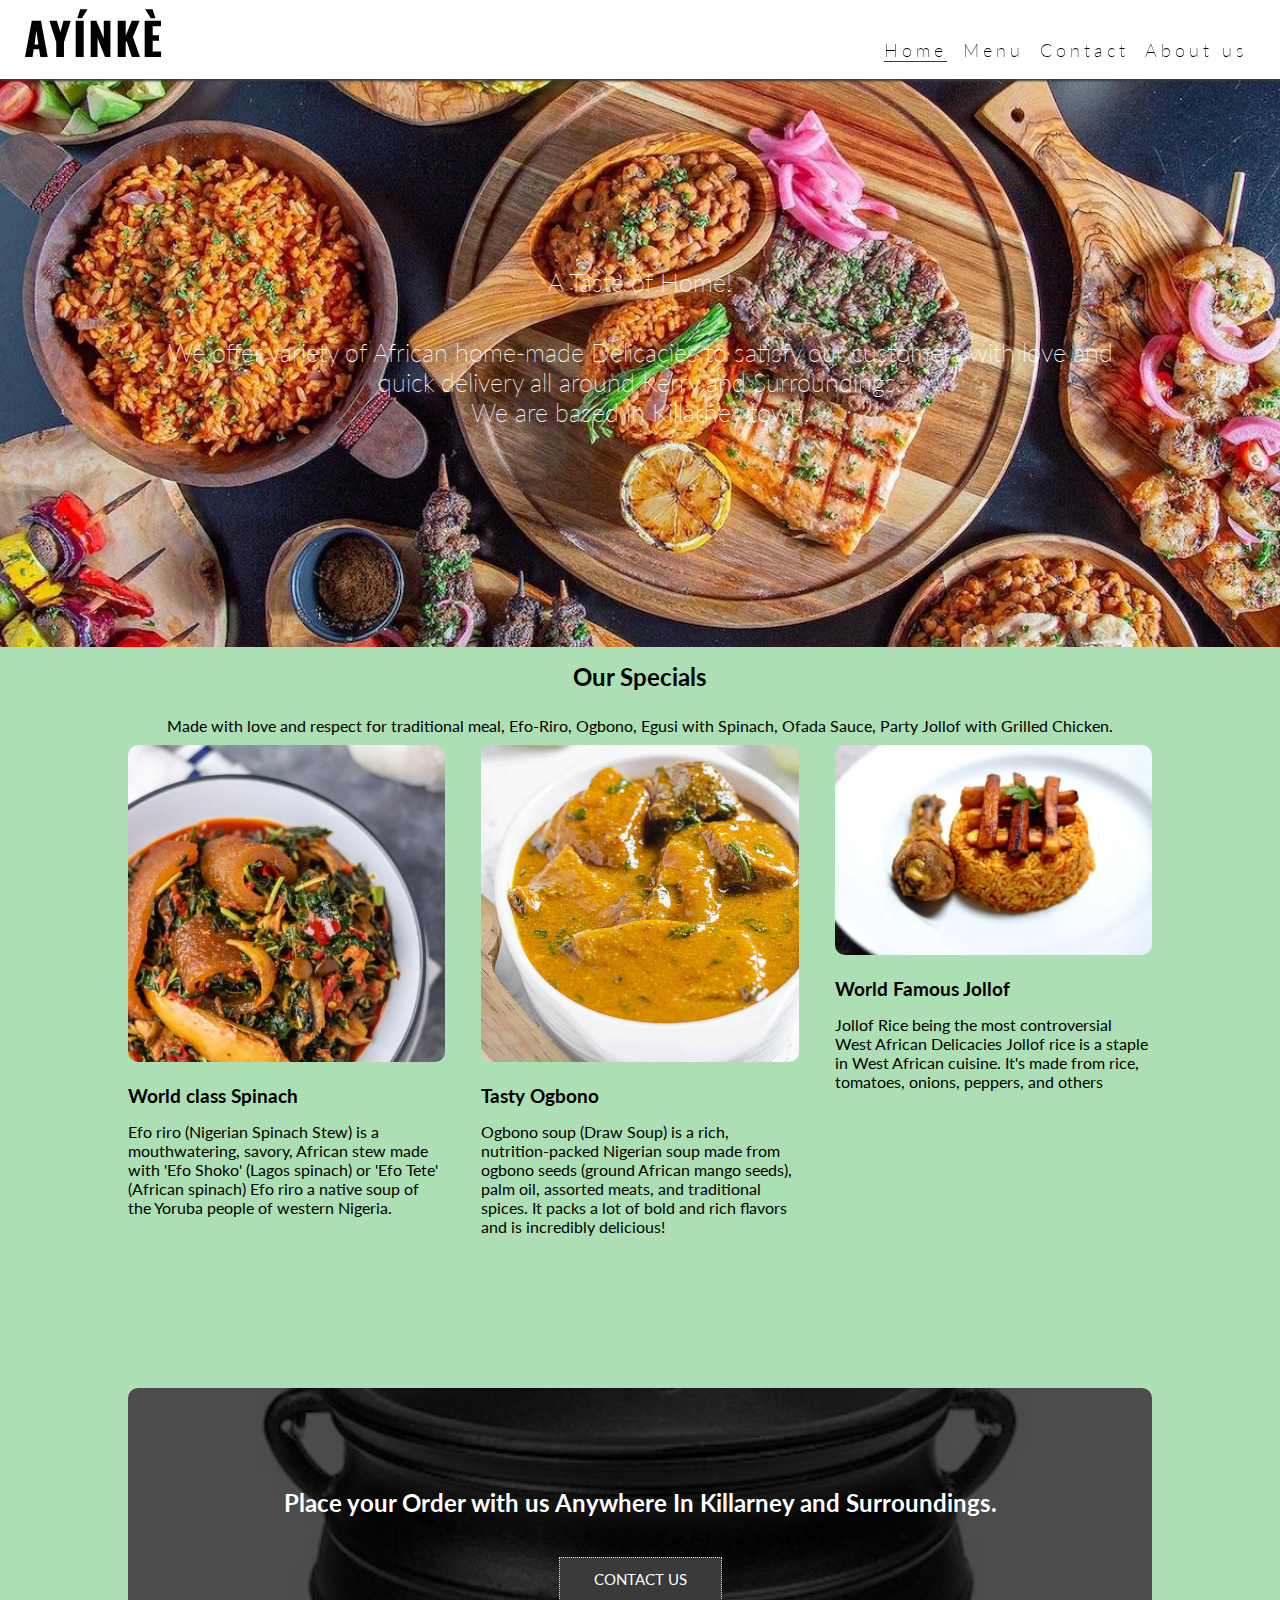
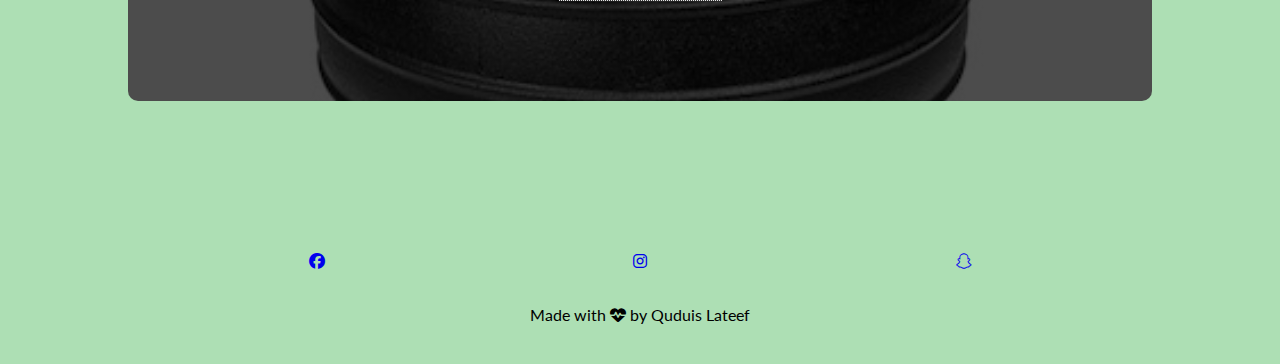
==== commit 6dff230c: "remove comment from navbar" ====
--- a/index.html
+++ b/index.html
@@ -43,7 +43,6 @@
     <main>
         <section id="hero">
             <div id="cover-text">
-                <h1>Ayínkè</h1>
                 <span>A Taste of Home!</span>
                 <p>We offer variety of African home-made Delicacies to satisfy our customers with love and quick
                     delivery
@@ -53,7 +52,7 @@
         </section>
 
         <section class="specials">
-            <h1>Our Specials</h1>
+            <h2>Our Specials</h2>
             <p>Made with love and respect for traditional meal, Efo-Riro, Ogbono, Egusi with Spinach, Ofada Sauce, Party Jollof with Grilled Chicken.</p>
             <div class="row">
                 <div class="specials-col">
@@ -86,7 +85,7 @@
         <!-- CTA -->
 
         <section class="cta">
-            <h1>Place your Order with us Anywhere In Killarney and Surroundings.</h1>
+            <h2>Place your Order with us Anywhere In Killarney and Surroundings.</h2>
             <a href="contact.html" class="btn">CONTACT US</a>
         </section>
     </main>
--- a/assets/css/style.css
+++ b/assets/css/style.css
@@ -43,19 +43,25 @@
     --textAlign: center;
     --JC-spaceBtw: space-between;
     --JC-spaceArd: space-around;
+    --JC-center: center;
     --BG-Color: #ffffff;
-
-
+}
+
+.bodyCustom {
+    --vh: 100vh;
+    --Font-Family: 'Lato', sans-serif;
+    display: var(--display-flex);
+    --background: #bbe7de;
 }
 
 body {
     /* min-height allows  to strecth larger than Heigth of screen when theres enough content on the screen ; */
-    min-height: 100vh;
+    min-height: var(--vh);
     display: flex;
     flex-direction: column;
     /* Generic project styles */
     background: #bbe7de;
-    color: #3a3a3a;
+    /* color: #3a3a3a; */
     font-family: 'Lato', sans-serif;
 
 }
@@ -83,7 +89,7 @@
 
 }
 
-h1{
+h1 {
     display: var(--display-flex);
     text-transform: uppercase;
     color: var(--headerColor);
@@ -92,20 +98,21 @@
     align-items: var(--AlignItems-Center);
 }
 
-#menu{
+#menu {
     letter-spacing: 4px;
     list-style: none;
     font-size: 110%;
     font-weight: 250;
 
 }
-#menu >li{
+
+#menu>li {
     margin-bottom: 1em;
 }
 
 /* NavBar style with toggle dropdown */
 /* Add Top: 100% to tell nav to start from bottom of Parent bcos we add flex to the header */
-nav{
+nav {
     position: absolute;
     background-color: inherit;
     width: 100%;
@@ -118,18 +125,21 @@
 }
 
 /* NAV Toggle */
-#nav-toggle:checked~nav{
+#nav-toggle:checked~nav {
     display: block;
 }
-#nav-toggle{
+
+#nav-toggle {
     display: none;
 }
-.nav-toggle-label{
+
+.nav-toggle-label {
     /* cursor: pointer; */
     font-size: 2rem;
-    font-weight:100;
-}
-.active{
+    font-weight: 100;
+}
+
+.active {
     border-bottom: 1px solid var(--footerColor);
 }
 
@@ -141,15 +151,17 @@
     flex: 1 0 auto;
 
 }
-#hero{
+
+#hero {
     background: url("../images/hero.webp") no-repeat center center/cover;
     height: 600px;
     width: 100%;
     position: relative;
 
 }
+
 #cover-text {
-    
+
     font-size: 130%;
     position: absolute;
     width: 80%;
@@ -170,10 +182,13 @@
 
 }
 
-#cover-text p, #cover-text span{
+#cover-text p,
+#cover-text span {
     color: #fff;
     font-size: 20px;
-    font-weight: bold;
+    margin-top: 0;
+    text-align: var(--JC-spaceArd);
+    font-weight: 200;
 
 }
 
@@ -209,11 +224,13 @@
     margin-bottom: 15px;
     text-align: var(--textLeftAlign);
 }
-.specials h1, p{
+
+.specials h2,
+p {
     margin-top: 5px;
     display: block;
     padding-block: 10px;
-    
+
     /* text-align: center; */
 }
 
@@ -230,12 +247,13 @@
     background-image: linear-gradient(rgba(0, 0, 0, 0.7), rgba(0, 0, 0, 0.7)), url("../images/AfricanPot.webp");
 }
 
-.cta h1 {
-    text-transform:none;
+.cta h2 {
+    text-transform: none;
     color: #fff;
     margin-bottom: 40px;
     padding: 0;
 }
+
 .btn {
     display: inline-block;
     text-decoration: none;
@@ -243,7 +261,7 @@
     border: 1px dotted var(--text-box-color);
     padding: 12px 34px;
     font-size: 15px;
-    background: transparent;
+    background: var(--footerColor);
     position: relative;
     cursor: pointer;
 
@@ -258,44 +276,53 @@
 
 /* ----contact us page---- */
 
-.location{
+.location {
     width: 80%;
     margin: auto;
     padding: 80px 0;
 
 }
-.location iframe{
-    width: 100%;
-}
-.contact-us{
+
+.location iframe {
+    width: 100%;
+}
+
+.contact-us {
     width: 80%;
     margin: auto;
 }
-.contact-col{
+
+.contact-col {
     flex-basis: 48%;
     margin-bottom: 30px;
 }
-.contact-col div{
+
+.contact-col div {
     display: flex;
     align-items: center;
     margin-bottom: 40px;
 }
-.contact-col .fa{
+
+.contact-col .fa {
     color: #3a3a3a;
     font-size: 28px;
     margin: 10px;
     margin-right: 30px;
 }
-.contact-col div p{
+
+.contact-col div p {
     padding: 0;
 }
-.contact-col div h5{
+
+.contact-col div h5 {
     font-size: 16px;
     margin-bottom: 5px;
-    color: #555;
+    color: var(--headerColor);
     font-weight: 400;
 }
-.contact-col input, .contact-col textarea{
+
+.contact-col input,
+.contact-col textarea {
     width: 100%;
     padding: 15px;
     border: 1px soild #ccc;
@@ -303,6 +330,30 @@
     outline: none;
     box-sizing: border-box;
 }
+
+/* Confirm-Msg */
+.confirm-message {
+    /* border: 2px dotted black; */
+    position: relative;
+    width: 80%;
+    display: flex;
+    left: 2em;
+    margin-top: 40px;
+    border-radius: 10px;
+
+}
+
+.confirm-wrapper {
+
+    position: relative;
+    height: inherit;
+    color: inherit;
+    text-align: center;
+    max-width: fit-content;
+    padding-inline: 27px;
+}
+
+
 /* SUB-HEADER */
 .sub-header {
     background: url("../images/hero.webp") no-repeat center center/cover;
@@ -317,8 +368,46 @@
 
 }
 
-.sub-header h1{
+.sub-header h1 {
     margin-top: 80px;
+}
+
+/* ABOUT US */
+
+.about-us {
+    width: 80%;
+    margin: auto;
+    padding-top: 80px;
+    padding-bottom: 50px;
+}
+
+.about-col {
+    flex-basis: 48%;
+    padding: 30px 2px;
+}
+
+.about-col img {
+    width: 90%;
+    max-height: fit-content;
+}
+
+.about-col h2 {
+    padding: 0;
+
+}
+
+.about-col p {
+    padding: 15px 0 25px;
+}
+
+.red-btn {
+    border: 1px dotted #f44336;
+    background: transparent;
+    color: #f44336;
+}
+
+.red-btn:hover {
+    color: #fff;
 }
 
 
@@ -355,26 +444,187 @@
 }
 
 
+
+
+
+body {
+    background: #addfb4;
+    font-family: 'Lato', sans-serif;
+}
+
+.menu {
+    display: flex;
+    flex-direction: column;
+    min-height: fit-content;
+    grid-gap: 20px 40px;
+    padding: 10px 10px 10px;
+}
+
+.menu-heading {
+    background: #3a3a3a;
+    color: #fff;
+    margin-bottom: 30px;
+    padding: 30px 0;
+    position: relative;
+    text-align: center;
+
+}
+
+.menu-heading>h1 {
+    display: block;
+    font-weight: 400;
+    font-size: 32px;
+    letter-spacing: 10px;
+    margin-bottom: 10px;
+    text-transform: uppercase;
+}
+
+.menu-heading>h3 {
+    font-weight: 600;
+    font-size: 22px;
+    letter-spacing: 5px;
+    text-transform: uppercase;
+}
+
+/* food-items */
+
+.menu {
+    display: flex;
+    flex-direction: column;
+    min-height: fit-content;
+    grid-gap: 20px 40px;
+    padding: 10px 10px 10px;
+}
+
+.menu-heading {
+    background: #3a3a3a;
+    color: #fff;
+    margin-bottom: 30px;
+    padding: 30px 0;
+    position: relative;
+    text-align: center;
+
+}
+
+.menu-heading>h1 {
+    font-weight: 400;
+    font-size: 32px;
+    letter-spacing: 10px;
+    margin-bottom: 10px;
+    text-transform: uppercase;
+}
+
+.menu-heading>h3 {
+    font-weight: 600;
+    font-size: 22px;
+    letter-spacing: 5px;
+    text-transform: uppercase;
+}
+
+/* food-items */
+.food-items {
+    display: block;
+    position: relative;
+    margin-bottom: 0;
+    grid-template-rows: auto 1fr;
+    border-radius: 15px;
+    right: 0;
+    left: 0;
+    margin-top: px;
+    box-shadow: 0 0 15px rgba(0, 0, 0, 0.6);
+    transition: .2s ease-in-out;
+}
+
+.food-items img {
+    position: relative;
+    width: 100%;
+    height: 100%;
+    border-radius: 15px 15px 0 0;
+
+}
+
+h1 {
+    grid-column: 1/-1;
+    text-align: center;
+}
+
+.details {
+    padding: 20px 10px;
+    display: grid;
+    grid-template-rows: auto 1fr 50px;
+    grid-row-gap: 15px;
+}
+
+.details-sub {
+    display: grid;
+    grid-template-columns: auto auto;
+}
+
+.details-sub>h5 {
+    font-weight: 600;
+    font-size: 18px;
+
+}
+
+.price {
+    text-align: right;
+}
+
+.details>p {
+    color: inherit;
+    font-size: 15px;
+    line-height: 28px;
+    font-weight: 400;
+    align-self: stretch;
+}
+
+.details>button {
+    background: inherit;
+    border-radius: 5px;
+    outline: none;
+
+}
+
+.details>button:hover {
+    background: var(--BG-Color);
+    cursor: pointer;
+    transform: scale(.97);
+}
+
+.details>button {
+    background: inherit;
+    border-radius: 5px;
+    outline: none;
+
+}
+
+.details>button:hover {
+    background: var(--BG-Color);
+    cursor: pointer;
+    transform: scale(.97);
+}
+
 /* Media Query: tablet and larger screen (768px and up) */
 
-@media screen and (min-width: 768px){
-    nav{
-       display: block;
-       box-shadow: none;
-       width: fit-content;
-       position: relative;
-       padding-right: 1em;
-       
-       
-    }
-    #menu{
+@media screen and (min-width: 768px) {
+    nav {
+        display: block;
+        box-shadow: none;
+        width: fit-content;
+        position: relative;
+        padding-right: 1em;
+
+
+    }
+
+    #menu {
         display: var(--display-flex);
-    } 
-
-
-    #menu > li{
+    }
+
+
+    #menu>li {
         padding-left: 1rem;
-    
+
     }
 
     #logo {
@@ -382,25 +632,28 @@
         line-height: 75px;
         margin: 0 0.5rem;
     }
-    .nav-toggle-label{
+
+    .nav-toggle-label {
         display: none;
     }
-    
+
     /* #hero */
-    #cover-text > h1{
+    #cover-text>h1 {
         display: block;
         justify-content: center;
-        text-align: center;
-    
-    }
-    #cover-text > p, #cover-text > span{
+        text-align: var(--textCenterAlign);
+
+    }
+
+    #cover-text>p,
+    #cover-text>span {
         margin-top: 40px;
         padding: 0 25px;
         font-size: 25px;
     }
 
     .cta h1 {
-        text-transform:none;
+        text-transform: none;
         display: block;
         color: #fff;
         margin-bottom: 40px;
@@ -408,22 +661,65 @@
     }
 
     /* SPECIALS */
-    .row{
+    .row {
         display: flex;
         justify-content: space-between;
         /* align-items: flex-end; */
-        
-    }
-    
-    
-}
+
+    }
+
+    /* Confirm Msg */
+
+    .confirm-wrapper {
+        display: flex;
+        flex-direction: column;
+        align-items: center;
+
+    }
+
+    .confirm-message {
+        width: 80%;
+        margin-top: 50px;
+        max-width: fit-content;
+        left: 10%;
+    }
+
+    /* Menu */
+    .food-items {
+        display: grid;
+        grid-template-columns: auto auto;
+
+    }
+
+    .menu-heading>h1 {
+        display: block;
+        text-align: center;
+    }
+
+    .menu {
+        /* display: flex; */
+        display: flex;
+        flex-direction: column;
+        justify-content: space-between;
+        flex: auto;
+        margin-top: 30px;
+
+
+
+    }
+
+
+
+}
+
 /* Media Query: small PC and larger screen (992px and up) */
 
-@media screen and (min-width:992px){
-    #menu a:hover{
+@media screen and (min-width:992px) {
+    #menu a:hover {
         border-bottom: 1px solid #3a3a3a;
     }
-    #cover-text{
+
+    #cover-text {
         width: 80%;
 
 
@@ -431,13 +727,33 @@
 
     /* CTA */
 
-    .cta h1{
+    .cta h1 {
         display: block;
     }
+
     /* #cover-text {
         width: 500px;
         width: fit-content;
         
     } */
+
+    .confirm-message {
+        min-height: 15vh;
+        margin-top: 70px;
+        width: 100%;
+        left: 30%;
+
+    }
+
+    /* Menu */
+    .food-items{
+        margin: auto;
+        width: 60%;
+        display: grid;
+        grid-template-columns: 1fr 3fr;
+    }
     
-}
+
+
+
+}
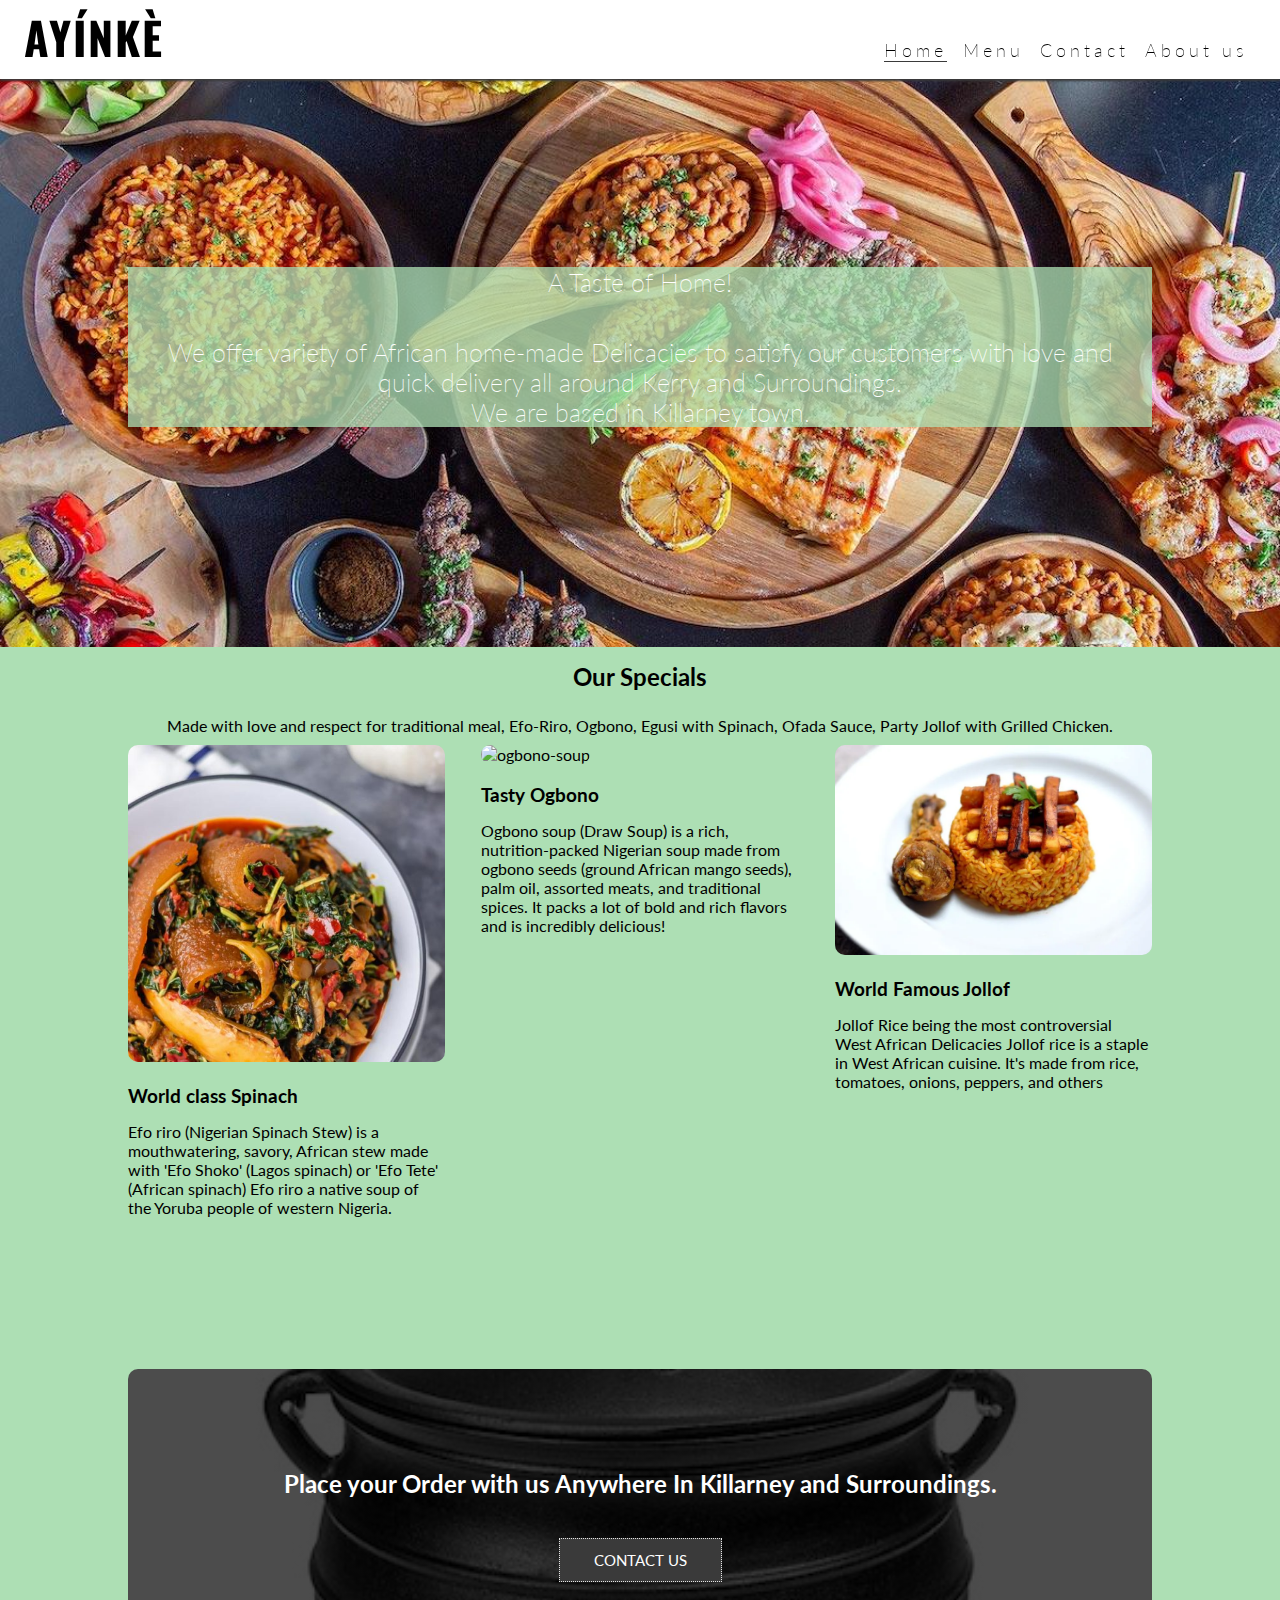
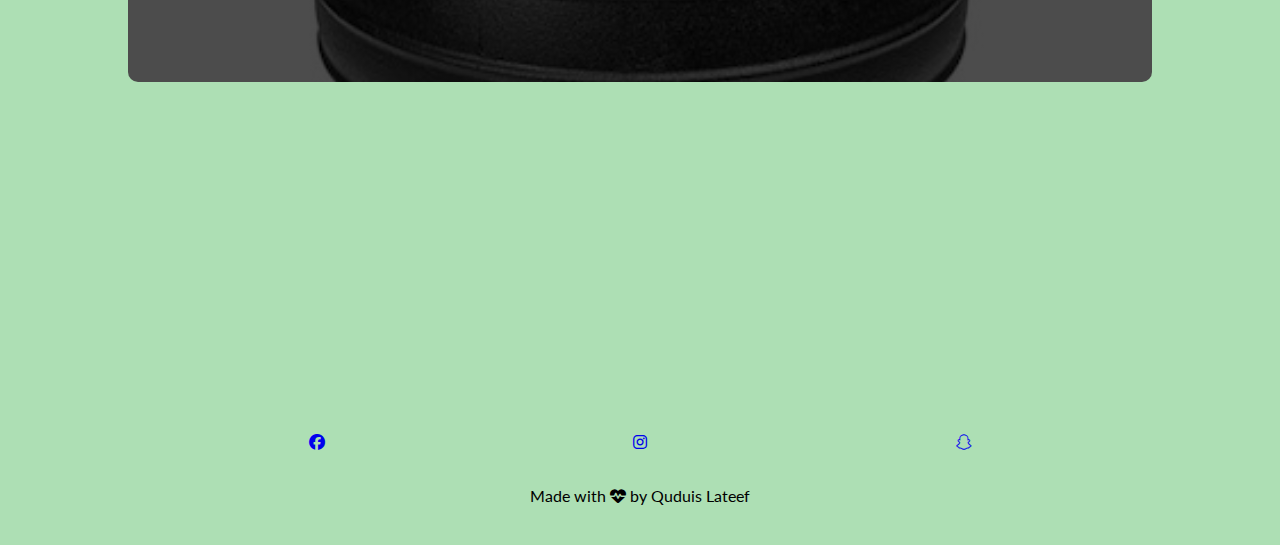
==== commit 79686075: "added ogbono img to index file" ====
--- a/index.html
+++ b/index.html
@@ -40,7 +40,7 @@
     </header>
 
     <!-- Main Content -->
-    <main>
+    <main class="main">
         <section id="hero">
             <div id="cover-text">
                 <span>A Taste of Home!</span>
@@ -63,7 +63,8 @@
                 </div>
     
                 <div class="specials-col">
-                    <img src="assets/images/Ogbono-soup.webp" alt="ogbono-soup">
+                    <img src="assets/images/ogbono-soup.webp" alt="ogbono-soup">
+
                     <h3>Tasty Ogbono</h3>
                     <p>Ogbono soup (Draw Soup) is a rich, nutrition-packed Nigerian soup made from ogbono seeds (ground
                         African mango seeds), <br> palm oil, assorted meats, and traditional spices. It packs a lot of bold
@@ -71,7 +72,7 @@
                 </div>
     
                 <div class="specials-col">
-                    <img class="jollof-img" src="assets/images/partyJollof.webp" alt="jollofRice-img">
+                    <img class="jollof-img" src="assets/images/party-jollof.webp" alt="jollofRice-img">
                     <h3>World Famous Jollof</h3>
                     <p>Jollof Rice being the most controversial West African Delicacies
                         Jollof rice is a staple in West African cuisine. It's made from rice, tomatoes, onions, peppers, and
--- a/assets/css/style.css
+++ b/assets/css/style.css
@@ -2,6 +2,9 @@
 
 @import url('https://fonts.googleapis.com/css2?family=Lato:wght@300&family=Montserrat:wght@100;300;400;900&family=Oswald:wght@200;300;400;500;600;700&family=Poppins:wght@100;300;400;500;600;700&family=Ubuntu:wght@300;400;700&display=swap');
 /* Asterisk Wildcard Selector to override browser default styles */
+ /* To set the toggle add a display flex to here and JC-sBtw */
+/* min-height allows  to strecth larger than Heigth of screen when theres enough content on the screen ; */
+
 
 * {
     padding: 0;
@@ -17,19 +20,12 @@
     --footerColor: #3a3a3a;
     --textColor: #fff;
     --text-box-color: rgba(253, 253, 253, 0.878);
-    /* --secondaryTextColor:#f1efef ;*/
     --font-size: 2.5rem !important;
     --AccentGreen: #95f4ab;
-
-    /* Hover shadow */
     --filter-Shadow: drop-shadow(0 0 20px rgba(0, 0, 0, 0.2));
-
-
-    /* ALIGNMENT */
     --textCenterAlign: center;
     --textRightAlign: right;
     --textLeftAlign: left;
-
     --display-flex: flex;
     --JC-spaceBtw: space-between;
     --JC-spaceArd: space-around;
@@ -37,7 +33,6 @@
     --AlignItems-Center: center;
 
 }
-
 .header-Custom {
     --headerColor: linear-gradient(45deg, rgba(74, 80, 74, 0.916), rgb(33, 67, 33), green);
     --textAlign: center;
@@ -55,13 +50,11 @@
 }
 
 body {
-    /* min-height allows  to strecth larger than Heigth of screen when theres enough content on the screen ; */
     min-height: var(--vh);
     display: flex;
     flex-direction: column;
     /* Generic project styles */
     background: #bbe7de;
-    /* color: #3a3a3a; */
     font-family: 'Lato', sans-serif;
 
 }
@@ -74,8 +67,6 @@
     z-index: 99;
     padding-inline: 1rem;
     box-shadow: 0 2px 2px var(--footerColor);
-
-    /* To set the toggle add a display flex to here and JC-sBtw */
     display: var(--display-flex);
     justify-content: var(--JC-spaceBtw);
     align-items: var(--AlignItems-Baseline);
@@ -110,8 +101,6 @@
     margin-bottom: 1em;
 }
 
-/* NavBar style with toggle dropdown */
-/* Add Top: 100% to tell nav to start from bottom of Parent bcos we add flex to the header */
 nav {
     position: absolute;
     background-color: inherit;
@@ -124,7 +113,6 @@
 
 }
 
-/* NAV Toggle */
 #nav-toggle:checked~nav {
     display: block;
 }
@@ -132,44 +120,33 @@
 #nav-toggle {
     display: none;
 }
-
 .nav-toggle-label {
-    /* cursor: pointer; */
     font-size: 2rem;
     font-weight: 100;
 }
-
 .active {
     border-bottom: 1px solid var(--footerColor);
 }
 
-/* MAIN */
-
-main {
-    /* Make main take up Surplus space and push footer down */
+.main {
     margin-top: 47px;
     flex: 1 0 auto;
-
-}
-
+}
 #hero {
     background: url("../images/hero.webp") no-repeat center center/cover;
     height: 600px;
     width: 100%;
     position: relative;
-
-}
-
+}
 #cover-text {
-
     font-size: 130%;
     position: absolute;
     width: 80%;
-    /* color: var(--text-box-color); */
     top: 50%;
     left: 50%;
     transform: translate(-50%, -50%);
     text-align: var(--textCenterAlign);
+    background-color: #addfb4c2;
 }
 
 #cover-text h1 {
@@ -193,7 +170,6 @@
 }
 
 /* SPECIALS  */
-
 .specials {
     width: 80%;
     margin: auto;
@@ -333,12 +309,11 @@
 
 /* Confirm-Msg */
 .confirm-message {
-    /* border: 2px dotted black; */
     position: relative;
     width: 80%;
     display: flex;
     left: 2em;
-    margin-top: 40px;
+    margin-top: 50px;
     border-radius: 10px;
 
 }
@@ -352,8 +327,6 @@
     max-width: fit-content;
     padding-inline: 27px;
 }
-
-
 /* SUB-HEADER */
 .sub-header {
     background: url("../images/hero.webp") no-repeat center center/cover;
@@ -410,15 +383,11 @@
     color: #fff;
 }
 
-
-
-
-
 /* FOOTER */
 
 .footer {
     width: 100%;
-    text-align: center;
+    text-align: var(--textCenterAlign);
     padding: 30px 0;
 }
 
@@ -499,6 +468,7 @@
 .menu-heading {
     background: #3a3a3a;
     color: #fff;
+    margin-top: 45px;
     margin-bottom: 30px;
     padding: 30px 0;
     position: relative;
@@ -550,9 +520,8 @@
 
 .details {
     padding: 20px 10px;
-    display: grid;
-    grid-template-rows: auto 1fr 50px;
-    grid-row-gap: 15px;
+    display: flex;
+    flex-direction: column;    
 }
 
 .details-sub {
@@ -664,8 +633,6 @@
     .row {
         display: flex;
         justify-content: space-between;
-        /* align-items: flex-end; */
-
     }
 
     /* Confirm Msg */
@@ -679,7 +646,7 @@
 
     .confirm-message {
         width: 80%;
-        margin-top: 50px;
+        margin-top: 100px;
         max-width: fit-content;
         left: 10%;
     }
@@ -690,7 +657,6 @@
         grid-template-columns: auto auto;
 
     }
-
     .menu-heading>h1 {
         display: block;
         text-align: center;
@@ -703,12 +669,10 @@
         justify-content: space-between;
         flex: auto;
         margin-top: 30px;
-
-
-
-    }
-
-
+    }
+    .footer{
+        margin-top: 200px;
+    }
 
 }
 
@@ -738,10 +702,15 @@
     } */
 
     .confirm-message {
-        min-height: 15vh;
-        margin-top: 70px;
+        display: flex;
+        min-height: 20vh;
+        margin-top: 120px;
         width: 100%;
-        left: 30%;
+        left: 15%;
+        right: 10px;
+        text-align: center;
+        align-items: center;
+        
 
     }
 
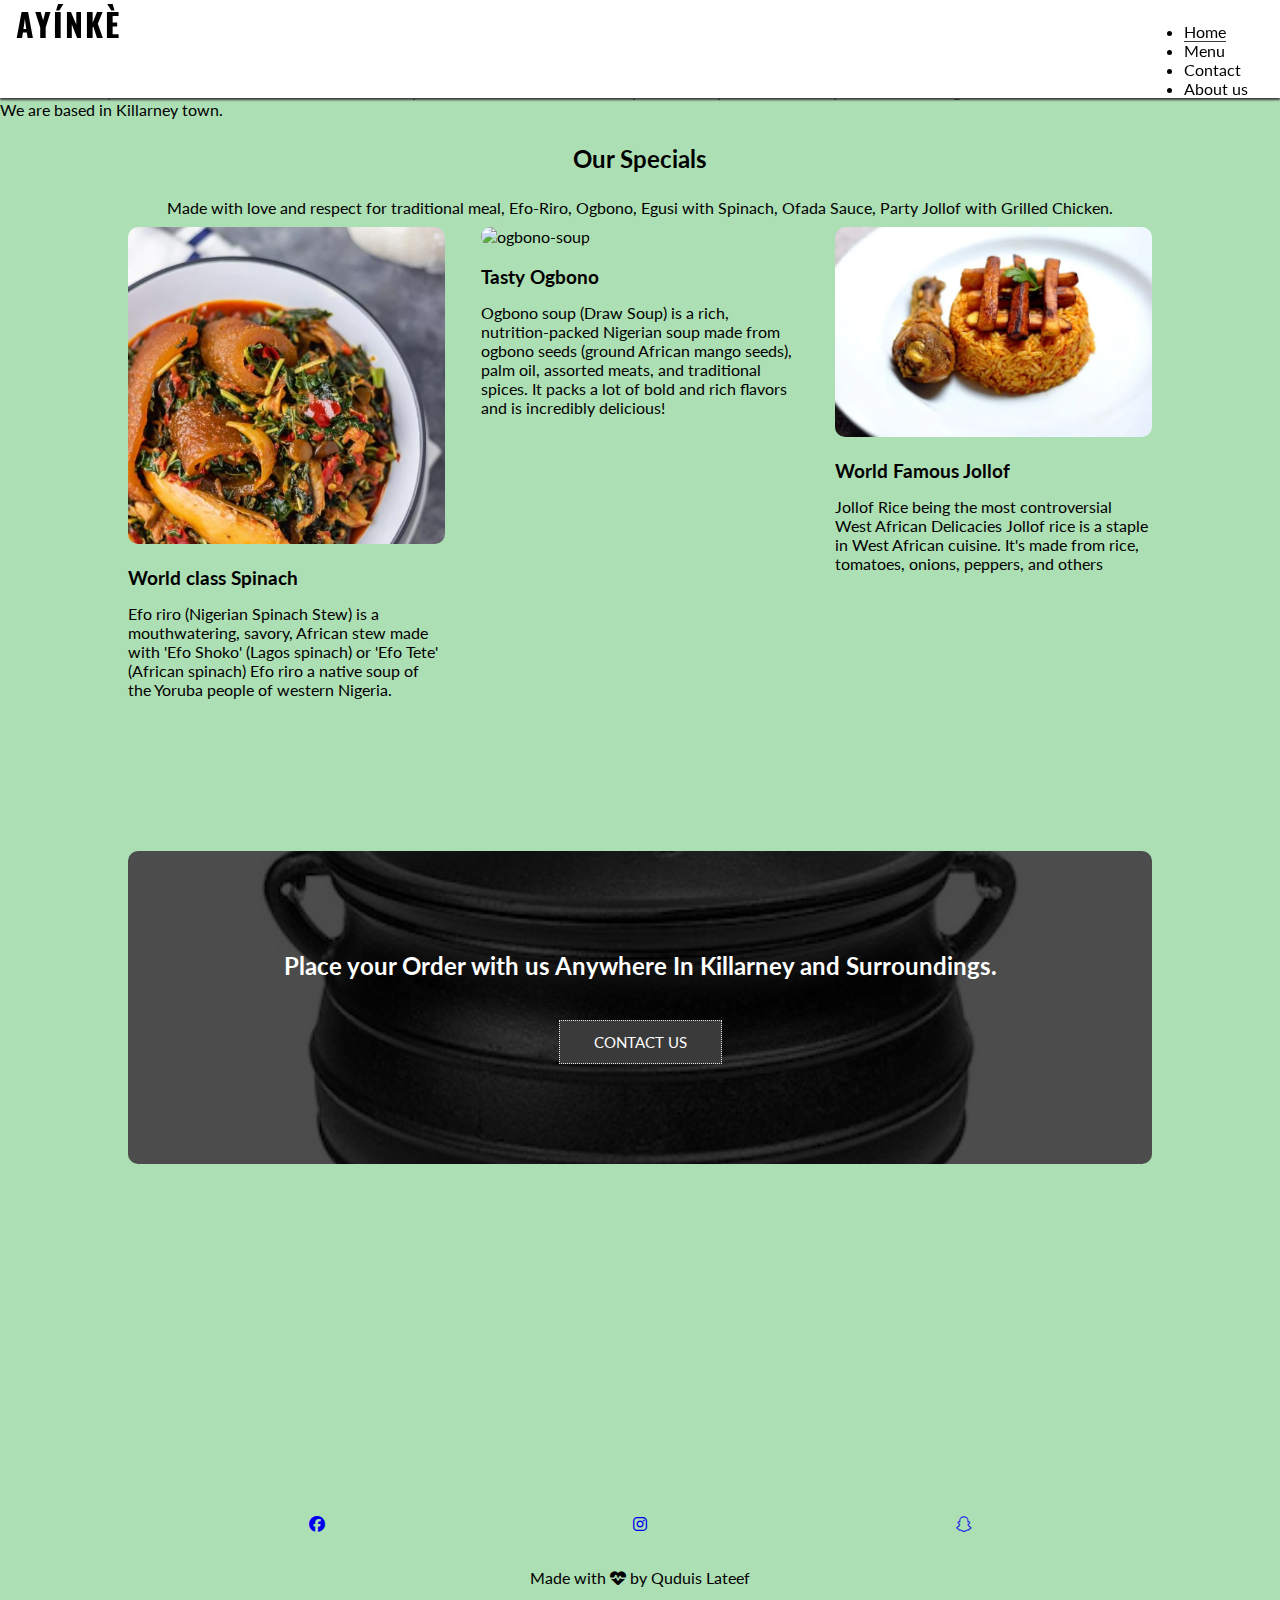
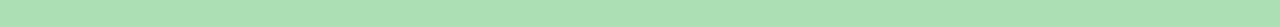
==== commit f94e298f: "check section to div" ====
--- a/index.html
+++ b/index.html
@@ -25,12 +25,12 @@
     <!-- Header -->
     <header>
         <a href="index.html">
-            <h1 id="logo">Ayínkè</h1>
+            <h1 class="logo">Ayínkè</h1>
         </a>
         <input type="checkbox" id="nav-toggle" name="nav-toggle">
         <label for="nav-toggle" class="nav-toggle-label"><i class="fa-solid fa-bars"></i></label>
         <nav>
-            <ul id="menu">
+            <ul class="menu-link">
                 <li><a href="index.html" class="active">Home</a></li>
                 <li><a href="menu.html">Menu</a></li>
                 <li><a href="contact.html">Contact</a></li>
@@ -41,15 +41,15 @@
 
     <!-- Main Content -->
     <main class="main">
-        <section id="hero">
-            <div id="cover-text">
+        <div class="hero">
+            <div class="cover-text">
                 <span>A Taste of Home!</span>
                 <p>We offer variety of African home-made Delicacies to satisfy our customers with love and quick
                     delivery
                     all around Kerry and Surroundings.<br> We are based in Killarney town.</p>
             </div>
 
-        </section>
+        </div>
 
         <section class="specials">
             <h2>Our Specials</h2>
@@ -63,8 +63,7 @@
                 </div>
     
                 <div class="specials-col">
-                    <img src="assets/images/ogbono-soup.webp" alt="ogbono-soup">
-
+                    <img src="assets/images/ogbono-soup.png" alt="ogbono-soup">
                     <h3>Tasty Ogbono</h3>
                     <p>Ogbono soup (Draw Soup) is a rich, nutrition-packed Nigerian soup made from ogbono seeds (ground
                         African mango seeds), <br> palm oil, assorted meats, and traditional spices. It packs a lot of bold
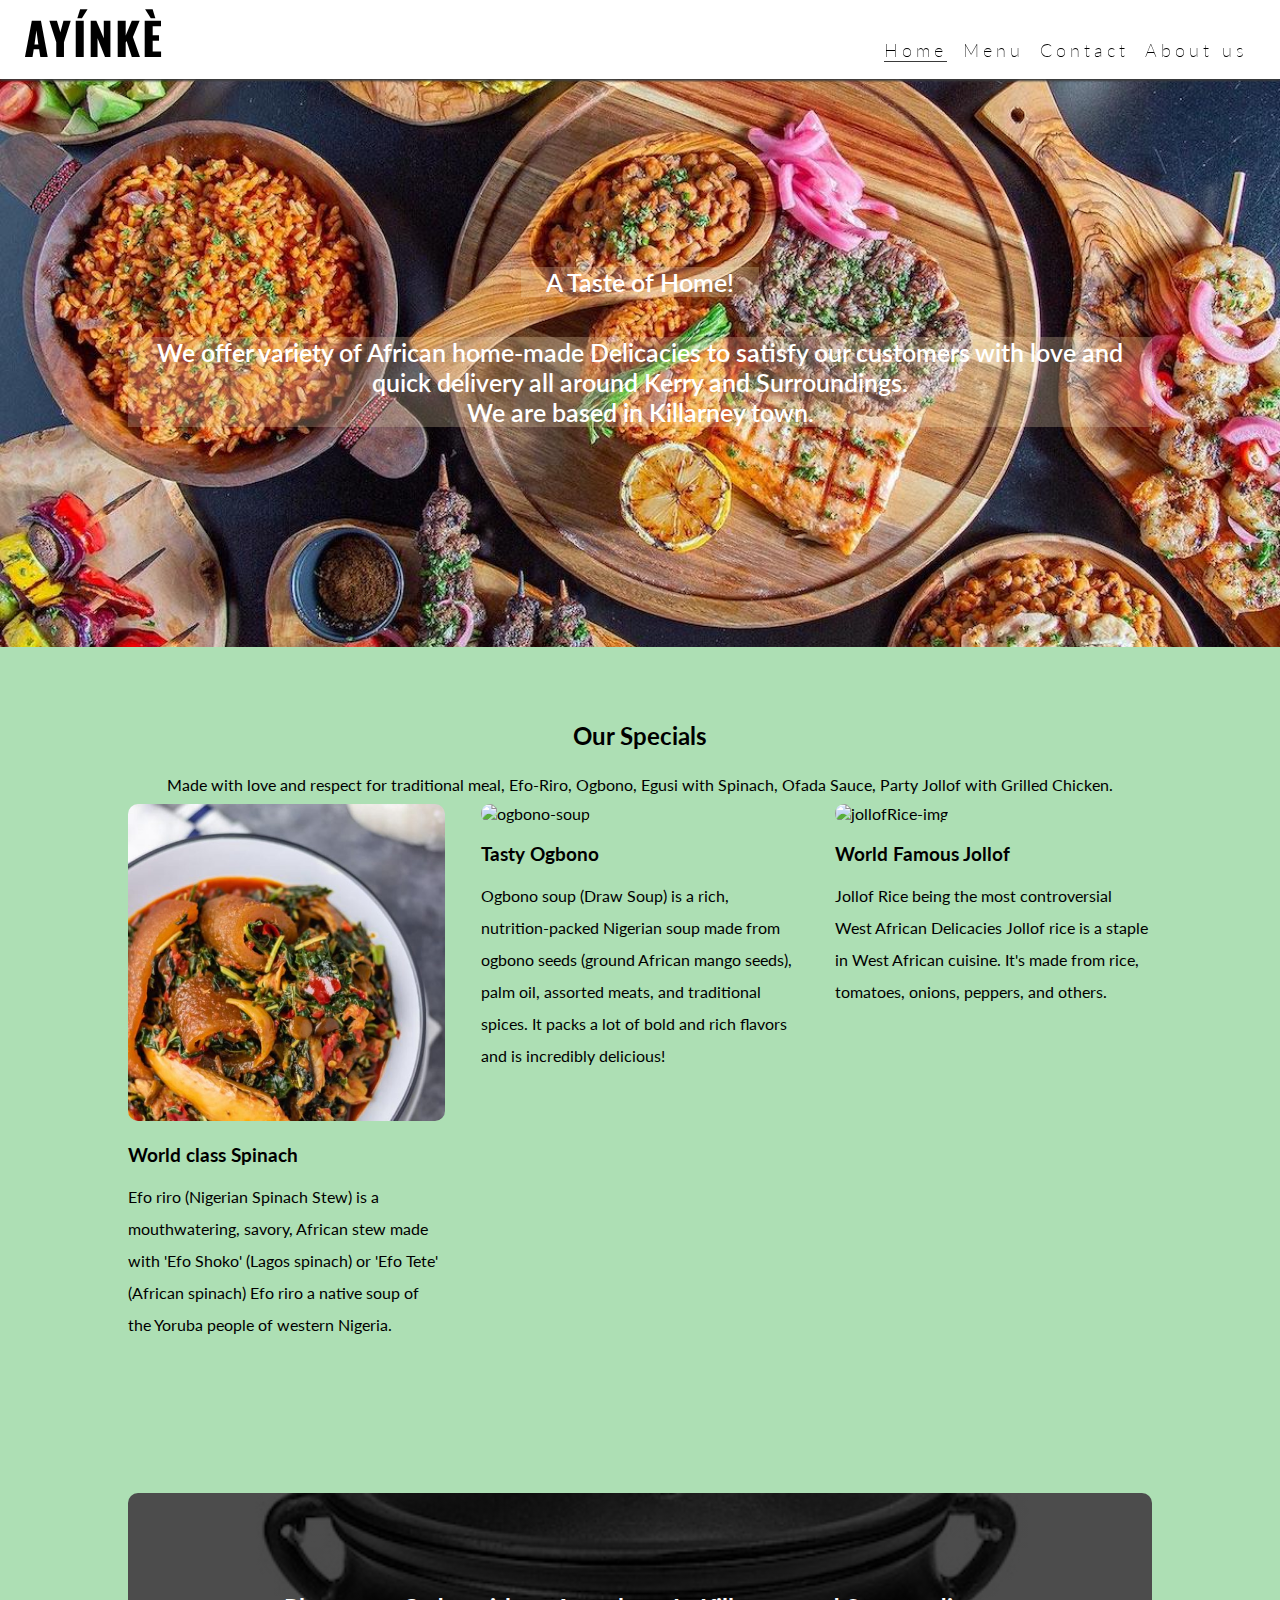
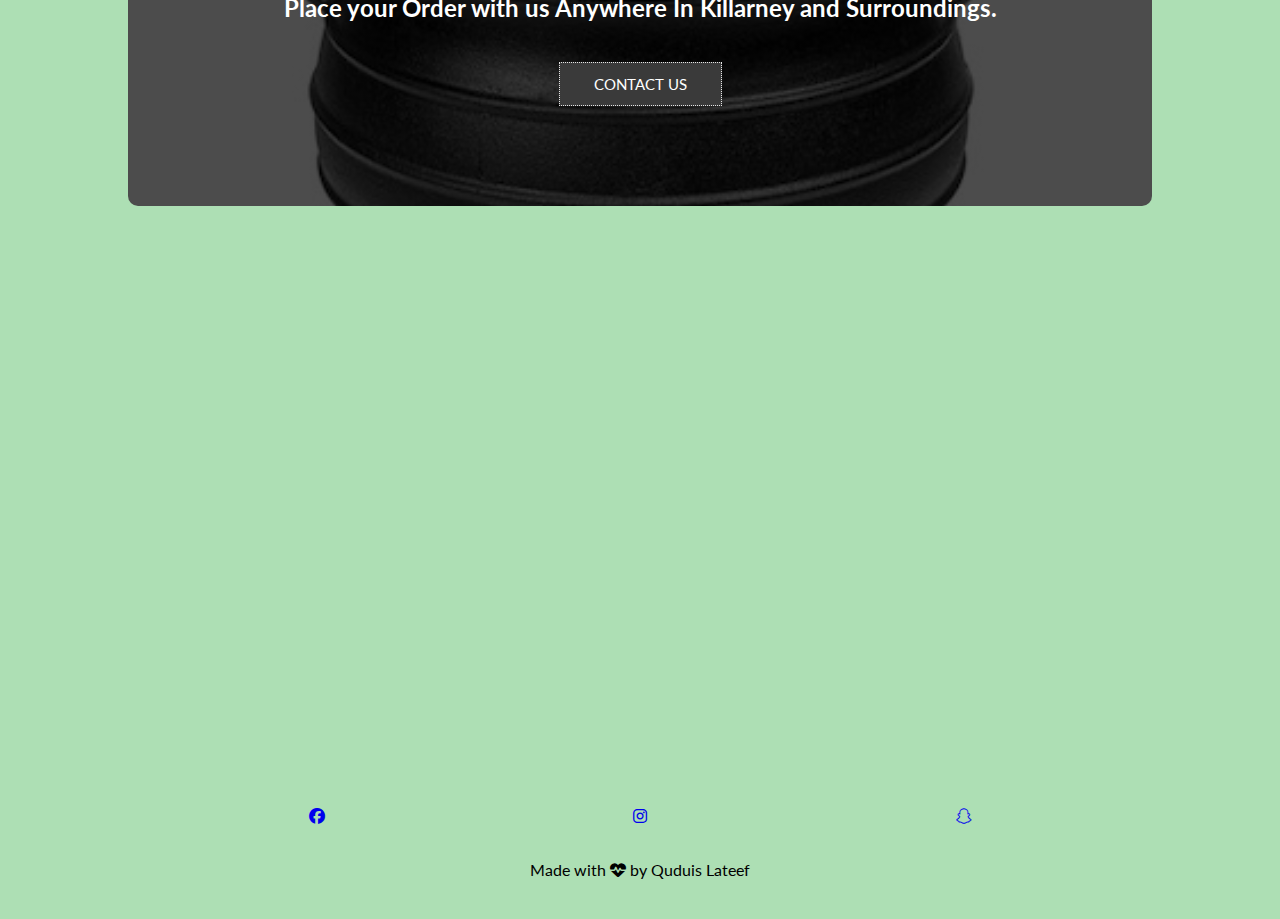
==== commit d8b2a9fd: "Increase line height on about us page" ====
--- a/index.html
+++ b/index.html
@@ -71,11 +71,11 @@
                 </div>
     
                 <div class="specials-col">
-                    <img class="jollof-img" src="assets/images/party-jollof.webp" alt="jollofRice-img">
+                    <img class="jollof-img" src="assets/images/jollof-rice.webp" alt="jollofRice-img">
                     <h3>World Famous Jollof</h3>
                     <p>Jollof Rice being the most controversial West African Delicacies
                         Jollof rice is a staple in West African cuisine. It's made from rice, tomatoes, onions, peppers, and
-                        others</p>
+                        others.</p>
                 </div>
     
             </div>
@@ -93,7 +93,7 @@
 
     <!-- Footer -->
     <footer class="footer">
-        <ul id="social-networks">
+        <ul class="social-networks">
             <li><a href="https://facebook.com" rel="no opener" target="_blank"
                     aria-label="Visit our Facebook page(opens in a new tab)"> <i
                         class="fa fa-brands fa-facebook"></i></a></li>
--- a/assets/css/style.css
+++ b/assets/css/style.css
@@ -2,9 +2,8 @@
 
 @import url('https://fonts.googleapis.com/css2?family=Lato:wght@300&family=Montserrat:wght@100;300;400;900&family=Oswald:wght@200;300;400;500;600;700&family=Poppins:wght@100;300;400;500;600;700&family=Ubuntu:wght@300;400;700&display=swap');
 /* Asterisk Wildcard Selector to override browser default styles */
- /* To set the toggle add a display flex to here and JC-sBtw */
+/* To set the toggle add a display flex to here and JC-sBtw */
 /* min-height allows  to strecth larger than Heigth of screen when theres enough content on the screen ; */
-
 
 * {
     padding: 0;
@@ -12,17 +11,16 @@
     box-sizing: border-box;
 }
 
-
 :root {
 
-    --primaryColor: linear-gradient(rgba(122, 226, 162, 0.998), rgba(80, 151, 123, 0.88));
-    --headerColor: linear-gradient(45deg, rgba(74, 80, 74, 0.916), rgb(33, 67, 33), green);
+    --primaryColor: linear-gradient(#7ae2a2fe, #50977be0);
+    --headerColor: linear-gradient(45deg, #4a504aea, #214321, #008000);
     --footerColor: #3a3a3a;
     --textColor: #fff;
-    --text-box-color: rgba(253, 253, 253, 0.878);
-    --font-size: 2.5rem !important;
+    --text-box-color: #fdfdfde0;
+    --font-size: 2.5rem;
     --AccentGreen: #95f4ab;
-    --filter-Shadow: drop-shadow(0 0 20px rgba(0, 0, 0, 0.2));
+    --filter-Shadow: drop-shadow(0 0 20px #00000033);
     --textCenterAlign: center;
     --textRightAlign: right;
     --textLeftAlign: left;
@@ -31,10 +29,13 @@
     --JC-spaceArd: space-around;
     --AlignItems-Baseline: baseline;
     --AlignItems-Center: center;
-
-}
+    --background: #addfb4;
+    --Font-Family: 'Lato', sans-serif;
+
+}
+
 .header-Custom {
-    --headerColor: linear-gradient(45deg, rgba(74, 80, 74, 0.916), rgb(33, 67, 33), green);
+    --headerColor: linear-gradient(45deg, #4a504aea, #214321, #008000);
     --textAlign: center;
     --JC-spaceBtw: space-between;
     --JC-spaceArd: space-around;
@@ -42,24 +43,16 @@
     --BG-Color: #ffffff;
 }
 
-.bodyCustom {
-    --vh: 100vh;
-    --Font-Family: 'Lato', sans-serif;
-    display: var(--display-flex);
-    --background: #bbe7de;
-}
-
 body {
     min-height: var(--vh);
-    display: flex;
+    display: var(--display-flex);
     flex-direction: column;
     /* Generic project styles */
-    background: #bbe7de;
-    font-family: 'Lato', sans-serif;
-
-}
-
-/* HEADER */
+    background: var(--background);
+    font-family: var(--Font-Family);
+
+}
+
 header {
     background-color: #fff;
     position: fixed;
@@ -70,14 +63,11 @@
     display: var(--display-flex);
     justify-content: var(--JC-spaceBtw);
     align-items: var(--AlignItems-Baseline);
-
-
 }
 
 header a {
     text-decoration: none;
     color: var(--primaryColor);
-
 }
 
 h1 {
@@ -89,15 +79,14 @@
     align-items: var(--AlignItems-Center);
 }
 
-#menu {
+.menu-link {
     letter-spacing: 4px;
     list-style: none;
     font-size: 110%;
     font-weight: 250;
-
-}
-
-#menu>li {
+}
+
+.menu-link>li {
     margin-bottom: 1em;
 }
 
@@ -110,7 +99,6 @@
     box-shadow: 0 2px 2px var(--footerColor);
     display: none;
     top: 100%;
-
 }
 
 #nav-toggle:checked~nav {
@@ -120,10 +108,12 @@
 #nav-toggle {
     display: none;
 }
+
 .nav-toggle-label {
-    font-size: 2rem;
+    font-size: 2rem;  
     font-weight: 100;
 }
+
 .active {
     border-bottom: 1px solid var(--footerColor);
 }
@@ -132,13 +122,15 @@
     margin-top: 47px;
     flex: 1 0 auto;
 }
-#hero {
+
+.hero {
     background: url("../images/hero.webp") no-repeat center center/cover;
     height: 600px;
     width: 100%;
     position: relative;
 }
-#cover-text {
+
+.cover-text {
     font-size: 130%;
     position: absolute;
     width: 80%;
@@ -146,26 +138,18 @@
     left: 50%;
     transform: translate(-50%, -50%);
     text-align: var(--textCenterAlign);
-    background-color: #addfb4c2;
-}
-
-#cover-text h1 {
-    display: block;
-    color: #fff;
-    padding-inline: 15px;
-    font-size: 62px;
-    line-height: 1.5em;
-    margin-top: 90px;
-
-}
-
-#cover-text p,
-#cover-text span {
+    background-color: inherit;
+    font-weight: bold;
+
+}
+
+.cover-text p,
+.cover-text span {
     color: #fff;
     font-size: 20px;
-    margin-top: 0;
-    text-align: var(--JC-spaceArd);
-    font-weight: 200;
+    text-align: var(--AlignItems-Baseline);
+    font-weight: 600;
+    background-color: #f5deb344;
 
 }
 
@@ -173,6 +157,7 @@
 .specials {
     width: 80%;
     margin: auto;
+    margin-top: 4rem;
     text-align: var(--textCenterAlign);
 }
 
@@ -193,6 +178,7 @@
 
 .specials-col p {
     padding-block: 0;
+    line-height: 2rem;
 }
 
 .specials-col h3 {
@@ -206,12 +192,9 @@
     margin-top: 5px;
     display: block;
     padding-block: 10px;
-
-    /* text-align: center; */
 }
 
 /* CTA */
-
 .cta {
     margin: 100px auto;
     width: 80%;
@@ -220,7 +203,7 @@
     border-radius: 10px;
     padding: 100px 0;
     text-align: var(--textCenterAlign);
-    background-image: linear-gradient(rgba(0, 0, 0, 0.7), rgba(0, 0, 0, 0.7)), url("../images/AfricanPot.webp");
+    background-image: linear-gradient(#000000b3, #000000b3), url("../images/AfricanPot.webp");
 }
 
 .cta h2 {
@@ -247,16 +230,13 @@
     border: 1px solid var(--primaryColor);
     background: #bbe7de;
     transition: 1s;
-
 }
 
 /* ----contact us page---- */
-
 .location {
     width: 80%;
     margin: auto;
     padding: 80px 0;
-
 }
 
 .location iframe {
@@ -301,7 +281,7 @@
 .contact-col textarea {
     width: 100%;
     padding: 15px;
-    border: 1px soild #ccc;
+    border: 1px solid #ccc;
     margin-bottom: 17px;
     outline: none;
     box-sizing: border-box;
@@ -315,7 +295,6 @@
     left: 2em;
     margin-top: 50px;
     border-radius: 10px;
-
 }
 
 .confirm-wrapper {
@@ -327,6 +306,7 @@
     max-width: fit-content;
     padding-inline: 27px;
 }
+
 /* SUB-HEADER */
 .sub-header {
     background: url("../images/hero.webp") no-repeat center center/cover;
@@ -337,8 +317,6 @@
     justify-content: var(--AlignItems-Center);
     font-size: 150%;
     font-weight: 400;
-
-
 }
 
 .sub-header h1 {
@@ -346,7 +324,6 @@
 }
 
 /* ABOUT US */
-
 .about-us {
     width: 80%;
     margin: auto;
@@ -371,6 +348,7 @@
 
 .about-col p {
     padding: 15px 0 25px;
+    line-height: 25px;
 }
 
 .red-btn {
@@ -384,7 +362,6 @@
 }
 
 /* FOOTER */
-
 .footer {
     width: 100%;
     text-align: var(--textCenterAlign);
@@ -395,16 +372,13 @@
     margin-bottom: 25px;
     margin-top: 20px;
     font-weight: 600;
-
 }
 
 .fa-heart-pulse {
     color: inherit;
 }
 
-
-
-#social-networks {
+.social-networks {
     text-align: center;
     padding: 20px 0;
     display: flex;
@@ -412,14 +386,6 @@
     list-style-type: none;
 }
 
-
-
-
-
-body {
-    background: #addfb4;
-    font-family: 'Lato', sans-serif;
-}
 
 .menu {
     display: flex;
@@ -435,8 +401,7 @@
     margin-bottom: 30px;
     padding: 30px 0;
     position: relative;
-    text-align: center;
-
+    text-align: var(--textCenterAlign);
 }
 
 .menu-heading>h1 {
@@ -456,7 +421,6 @@
 }
 
 /* food-items */
-
 .menu {
     display: flex;
     flex-direction: column;
@@ -473,7 +437,6 @@
     padding: 30px 0;
     position: relative;
     text-align: center;
-
 }
 
 .menu-heading>h1 {
@@ -491,7 +454,6 @@
     text-transform: uppercase;
 }
 
-/* food-items */
 .food-items {
     display: block;
     position: relative;
@@ -500,8 +462,7 @@
     border-radius: 15px;
     right: 0;
     left: 0;
-    margin-top: px;
-    box-shadow: 0 0 15px rgba(0, 0, 0, 0.6);
+    box-shadow: 0 0 15px #00000099;
     transition: .2s ease-in-out;
 }
 
@@ -510,18 +471,17 @@
     width: 100%;
     height: 100%;
     border-radius: 15px 15px 0 0;
-
-}
-
-h1 {
+}
+
+.menu-heading>h1 {
     grid-column: 1/-1;
-    text-align: center;
+    text-align: var(--textCenterAlign);
 }
 
 .details {
     padding: 20px 10px;
     display: flex;
-    flex-direction: column;    
+    flex-direction: column;
 }
 
 .details-sub {
@@ -532,7 +492,6 @@
 .details-sub>h5 {
     font-weight: 600;
     font-size: 18px;
-
 }
 
 .price {
@@ -542,16 +501,14 @@
 .details>p {
     color: inherit;
     font-size: 15px;
-    line-height: 28px;
+    line-height: 22px;
     font-weight: 400;
-    align-self: stretch;
 }
 
 .details>button {
     background: inherit;
     border-radius: 5px;
     outline: none;
-
 }
 
 .details>button:hover {
@@ -564,7 +521,6 @@
     background: inherit;
     border-radius: 5px;
     outline: none;
-
 }
 
 .details>button:hover {
@@ -573,8 +529,7 @@
     transform: scale(.97);
 }
 
-/* Media Query: tablet and larger screen (768px and up) */
-
+/* Media Query: tablet (768px and up) */
 @media screen and (min-width: 768px) {
     nav {
         display: block;
@@ -582,21 +537,22 @@
         width: fit-content;
         position: relative;
         padding-right: 1em;
-
-
-    }
-
-    #menu {
+    }
+
+    .menu-link {
         display: var(--display-flex);
     }
 
-
-    #menu>li {
+    .menu-link>li {
         padding-left: 1rem;
-
-    }
-
-    #logo {
+    }
+
+    .details>p {
+        font-size: 20px;
+        font-weight: 300;
+    }
+
+    .logo {
         font-size: 280%;
         line-height: 75px;
         margin: 0 0.5rem;
@@ -606,16 +562,14 @@
         display: none;
     }
 
-    /* #hero */
-    #cover-text>h1 {
+    .cover-text>h1 {
         display: block;
         justify-content: center;
         text-align: var(--textCenterAlign);
-
-    }
-
-    #cover-text>p,
-    #cover-text>span {
+    }
+
+    .cover-text>p,
+    .cover-text>span {
         margin-top: 40px;
         padding: 0 25px;
         font-size: 25px;
@@ -629,19 +583,14 @@
         padding: 0;
     }
 
-    /* SPECIALS */
     .row {
         display: flex;
         justify-content: space-between;
     }
-
-    /* Confirm Msg */
-
     .confirm-wrapper {
         display: flex;
         flex-direction: column;
         align-items: center;
-
     }
 
     .confirm-message {
@@ -651,11 +600,9 @@
         left: 10%;
     }
 
-    /* Menu */
     .food-items {
         display: grid;
         grid-template-columns: auto auto;
-
     }
     .menu-heading>h1 {
         display: block;
@@ -670,23 +617,40 @@
         flex: auto;
         margin-top: 30px;
     }
-    .footer{
+
+    .footer {
+        position: relative;
         margin-top: 200px;
     }
 
 }
 
+@media  screen and (min-width: 900px) {
+    .confirm-message {
+        display: flex;
+        margin-top: 120px;
+        width: 100%;
+        left: 9%;
+        text-align: center;
+        align-items: center;
+        font-size: 110%;
+    }
+
+    .footer {
+        position: relative;
+        margin-top: 450px;
+    }
+    
+}
+
 /* Media Query: small PC and larger screen (992px and up) */
-
 @media screen and (min-width:992px) {
-    #menu a:hover {
+    .menu-link a:hover {
         border-bottom: 1px solid #3a3a3a;
     }
 
-    #cover-text {
+    .cover-text {
         width: 80%;
-
-
     }
 
     /* CTA */
@@ -695,34 +659,31 @@
         display: block;
     }
 
-    /* #cover-text {
-        width: 500px;
-        width: fit-content;
-        
-    } */
-
     .confirm-message {
         display: flex;
-        min-height: 20vh;
         margin-top: 120px;
         width: 100%;
-        left: 15%;
-        right: 10px;
+        left: 16%;
         text-align: center;
         align-items: center;
-        
-
-    }
-
-    /* Menu */
-    .food-items{
+    }
+    .food-items {
         margin: auto;
-        width: 60%;
+        width: 85%;
         display: grid;
         grid-template-columns: 1fr 3fr;
     }
-    
-
-
-
-}
+}
+
+/* Media Query: larger screen (1200px and up) */
+@media screen and (min-width: 1200px) {
+    .confirm-message {
+        display: flex;
+        margin-top: 120px;
+        width: 100%;
+        left: 25%;  
+        text-align: center;
+        align-items: center;
+    }
+}
+
